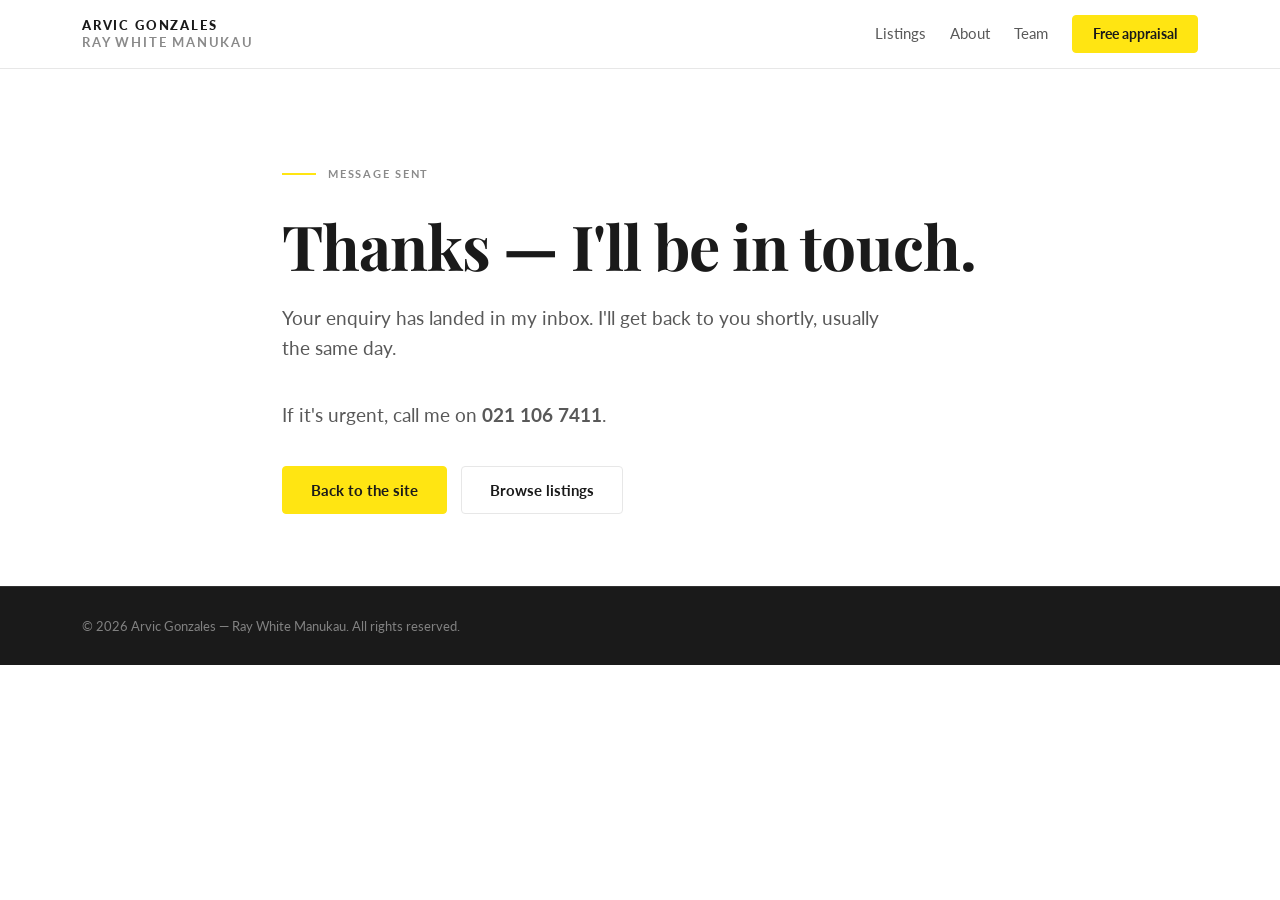
==== thanks.html @ 44fbbc3c "Make the contact form actually deliver enquiries The form had no action and no name attributes on an" ====
<!DOCTYPE html>
<html lang="en">
<head>
<meta charset="UTF-8">
<meta name="viewport" content="width=device-width, initial-scale=1.0">
<title>Message sent | Arvic Gonzales</title>
<meta name="robots" content="noindex">
<link rel="preconnect" href="https://fonts.googleapis.com">
<link rel="preconnect" href="https://fonts.gstatic.com" crossorigin>
<link href="https://fonts.googleapis.com/css2?family=Playfair+Display:wght@400;700&family=Lato:wght@400;700;900&display=swap" rel="stylesheet">
<link rel="stylesheet" href="styles.css">
</head>
<body>

<header class="site-header">
  <div class="container header-inner">
    <a href="index.html" class="logo">Arvic Gonzales<span>Ray White Manukau</span></a>
    <nav class="main-nav">
      <a href="index.html#listings">Listings</a>
      <a href="index.html#about">About</a>
      <a href="index.html#team">Team</a>
      <a href="index.html#contact" class="btn btn-primary">Free appraisal</a>
    </nav>
  </div>
</header>

<section class="hero">
  <div class="container hero-content">
    <div class="hero-eyebrow"><span class="hero-eyebrow-rule"></span>Message sent</div>
    <h1>Thanks — I'll be in touch.</h1>
    <p>Your enquiry has landed in my inbox. I'll get back to you shortly, usually the same day.</p>
    <p>If it's urgent, call me on <strong>021 106 7411</strong>.</p>
    <div class="hero-actions">
      <a href="index.html" class="btn btn-primary">Back to the site</a>
      <a href="index.html#listings" class="btn btn-outline">Browse listings</a>
    </div>
  </div>
</section>

<footer class="site-footer">
  <div class="container">
    <p>&copy; 2026 Arvic Gonzales — Ray White Manukau. All rights reserved.</p>
  </div>
</footer>

</body>
</html>
---- styles.css ----
:root {
  --ink: #1a1a1a;
  --body: #595959;
  --muted: #8a8a8a;
  --yellow: #ffe512;
  --yellow-dark: #f0d600;
  --line: #e7e7e7;
  --wash: #fafafa;
  --font-display: 'Playfair Display', Georgia, 'Times New Roman', serif;
  --font-body: 'Lato', system-ui, -apple-system, sans-serif;
}

* { box-sizing: border-box; margin: 0; padding: 0; }

html { scroll-behavior: smooth; }

body {
  font-family: var(--font-body);
  color: var(--body);
  background: #fff;
  line-height: 1.7;
  font-size: 16px;
  -webkit-font-smoothing: antialiased;
}

a, button, .btn, .listing-card, .service-card, .team-card, .ig-post, .filter-btn {
  transition: all 0.2s ease;
}

:focus-visible {
  outline: 2px solid var(--ink);
  outline-offset: 3px;
}

/* Visually hidden, still read by screen readers */
.sr-only {
  position: absolute;
  width: 1px; height: 1px;
  padding: 0; margin: -1px;
  overflow: hidden;
  clip: rect(0 0 0 0);
  white-space: nowrap;
  border: 0;
}

/* Spam honeypot — hidden from people, tempting to bots */
.hp { display: none !important; }

/* Scroll reveal (no-js safe: visible by default, JS adds the slide-in effect) */
.reveal {
  opacity: 1;
  transform: translateY(0);
  transition: opacity 0.7s ease, transform 0.7s ease;
}
.js-reveal-ready .reveal {
  opacity: 0;
  transform: translateY(20px);
}
.js-reveal-ready .reveal.is-visible {
  opacity: 1;
  transform: translateY(0);
}
@media (prefers-reduced-motion: reduce) {
  html { scroll-behavior: auto; }
  .js-reveal-ready .reveal { opacity: 1; transform: none; }
  * { transition: none !important; }
}

.container {
  max-width: 1180px;
  margin: 0 auto;
  padding: 0 32px;
}

/* Typography */
h1, h2, h3 {
  font-family: var(--font-display);
  color: var(--ink);
  font-weight: 700;
  line-height: 1.15;
  letter-spacing: -0.015em;
}
h1 { font-size: clamp(38px, 5.4vw, 62px); }
h2 { font-size: clamp(28px, 3.6vw, 44px); }

.eyebrow {
  font-family: var(--font-body);
  font-size: 11px;
  font-weight: 700;
  letter-spacing: 0.16em;
  text-transform: uppercase;
  color: var(--muted);
  margin-bottom: 18px;
}
.section-sub {
  color: var(--body);
  max-width: 620px;
  margin-top: 16px;
  font-size: 17px;
}
.section-head { margin-bottom: 48px; }
.section-note {
  color: var(--muted);
  font-size: 13px;
  line-height: 1.6;
  margin-top: 28px;
  max-width: 720px;
}
.section-note a { color: var(--body); }

/* Buttons */
.btn {
  display: inline-block;
  padding: 14px 28px;
  border-radius: 4px;
  font-family: var(--font-body);
  font-weight: 700;
  font-size: 15px;
  text-decoration: none;
  cursor: pointer;
  border: 1px solid transparent;
  line-height: 1.2;
}
.btn-primary { background: var(--yellow); color: var(--ink); border-color: var(--yellow); }
.btn-primary:hover { background: var(--yellow-dark); border-color: var(--yellow-dark); }
.btn-outline { border-color: var(--line); color: var(--ink); background: #fff; }
.btn-outline:hover { border-color: var(--ink); }
.btn-outline-dark {
  display: inline-block;
  border: 1px solid var(--line);
  background: #fff;
  color: var(--ink);
  padding: 14px 28px;
  border-radius: 4px;
  text-decoration: none;
  font-weight: 700;
  font-size: 15px;
  cursor: pointer;
  font-family: var(--font-body);
}
.btn-outline-dark:hover { border-color: var(--ink); }

/* Header */
.site-header {
  position: sticky;
  top: 0;
  z-index: 50;
  background: rgba(255,255,255,0.92);
  backdrop-filter: saturate(180%) blur(12px);
  border-bottom: 1px solid var(--line);
}
.header-inner {
  display: flex;
  justify-content: space-between;
  align-items: center;
  height: 68px;
}
.logo {
  font-family: var(--font-body);
  color: var(--ink);
  font-weight: 900;
  font-size: 13px;
  letter-spacing: 0.14em;
  text-transform: uppercase;
  text-decoration: none;
  line-height: 1.3;
}
.logo span { display: block; color: var(--muted); font-weight: 700; white-space: nowrap; }
.main-nav { display: flex; gap: 24px; align-items: center; }
.main-nav a {
  color: var(--body);
  text-decoration: none;
  font-weight: 400;
  font-size: 15px;
  white-space: nowrap;
}
.main-nav a:hover { color: var(--ink); }
.main-nav a.btn { color: var(--ink); font-weight: 700; padding: 10px 20px; font-size: 14px; }

/* Hero */
.hero {
  background: #fff;
  padding: 96px 0 72px;
}
.hero-content { max-width: 780px; }
.hero-eyebrow {
  display: flex;
  align-items: center;
  gap: 12px;
  font-size: 11px;
  font-weight: 700;
  letter-spacing: 0.16em;
  text-transform: uppercase;
  color: var(--muted);
  margin-bottom: 26px;
}
.hero-eyebrow-rule {
  display: inline-block;
  width: 34px;
  height: 2px;
  background: var(--yellow);
}
.hero h1 { margin-bottom: 22px; }
.hero h1 em { font-style: normal; font-weight: 400; }
.hero p {
  font-size: 19px;
  line-height: 1.6;
  max-width: 620px;
  margin-bottom: 36px;
}
.hero-actions { display: flex; gap: 14px; flex-wrap: wrap; }

/* Generic section */
section { padding: 88px 0; scroll-margin-top: 68px; }
section + section { border-top: 1px solid var(--line); }

/* Listings */
.listings { background: #fff; }
.listings.sold { background: var(--wash); }
.listing-grid {
  display: grid;
  grid-template-columns: repeat(3, 1fr);
  gap: 28px;
}
.listing-card {
  background: #fff;
  border: 1px solid var(--line);
  border-radius: 6px;
  overflow: hidden;
  display: flex;
  flex-direction: column;
}
.listing-card:hover {
  border-color: #d0d0d0;
  box-shadow: 0 10px 28px rgba(0,0,0,0.07);
  transform: translateY(-3px);
}
.listing-card.is-hidden { display: none; }
.listing-img {
  display: block;
  height: 200px;
  position: relative;
}
.placeholder-1 { background: linear-gradient(140deg, #dedbd4, #c3c0b8); }
.placeholder-2 { background: linear-gradient(140deg, #d6d8da, #b9bcbf); }
.placeholder-3 { background: linear-gradient(140deg, #dcd8cf, #bdb8ad); }
.tag {
  position: absolute;
  top: 14px; left: 14px;
  background: var(--yellow);
  color: var(--ink);
  font-size: 10px;
  font-weight: 900;
  letter-spacing: 0.1em;
  text-transform: uppercase;
  padding: 6px 10px;
  border-radius: 3px;
}
.listing-body { padding: 24px; display: flex; flex-direction: column; flex: 1; }
.card-address {
  font-family: var(--font-display);
  font-size: 21px;
  font-weight: 700;
  line-height: 1.25;
  margin-bottom: 6px;
  overflow-wrap: break-word;
}
.card-suburb {
  color: var(--muted);
  font-size: 14px;
  line-height: 1.5;
  margin-bottom: 16px;
}
.meta {
  display: flex;
  flex-wrap: wrap;
  gap: 16px;
  list-style: none;
  font-size: 13px;
  color: var(--body);
  margin-bottom: 18px;
  padding-top: 16px;
  border-top: 1px solid var(--line);
}
.view-link {
  color: var(--ink);
  font-weight: 700;
  font-size: 14px;
  text-decoration: none;
  margin-top: auto;
}
.view-link:hover { color: var(--body); }

/* Pagination */
.pagination {
  display: flex;
  justify-content: center;
  align-items: center;
  gap: 20px;
  margin-top: 44px;
}
.page-btn {
  background: #fff;
  border: 1px solid var(--line);
  color: var(--ink);
  font-family: var(--font-body);
  font-weight: 700;
  font-size: 14px;
  padding: 11px 22px;
  border-radius: 4px;
  cursor: pointer;
}
.page-btn:hover:not(:disabled) { border-color: var(--ink); }
.page-btn:disabled { opacity: 0.35; cursor: not-allowed; }
.page-indicator { font-size: 14px; color: var(--muted); }

.show-more-wrap { text-align: center; margin-top: 44px; }

/* Office listings */
.office-listings { background: #fff; }
.office-filters {
  display: flex;
  align-items: center;
  flex-wrap: wrap;
  gap: 14px;
  margin-bottom: 14px;
}
#office-suburb-select {
  padding: 11px 18px;
  border-radius: 4px;
  border: 1px solid var(--line);
  background: #fff;
  font-family: var(--font-body);
  font-size: 14px;
  color: var(--ink);
  cursor: pointer;
  min-width: 210px;
}
#office-suburb-select:hover { border-color: var(--ink); }
.status-pills { display: flex; gap: 8px; }
.filter-btn {
  background: #fff;
  border: 1px solid var(--line);
  color: var(--body);
  font-family: var(--font-body);
  font-weight: 700;
  font-size: 14px;
  padding: 11px 20px;
  border-radius: 4px;
  cursor: pointer;
}
.filter-btn:hover { border-color: var(--ink); color: var(--ink); }
.filter-btn.active {
  background: var(--yellow);
  border-color: var(--yellow);
  color: var(--ink);
}
.results-count {
  color: var(--muted);
  font-size: 13px;
  margin-bottom: 36px;
}
.office-link-cta { margin-top: 36px; }

/* About */
.about { background: var(--wash); }
.about-inner {
  display: grid;
  grid-template-columns: 380px 1fr;
  gap: 64px;
  align-items: center;
}
.about-photo {
  aspect-ratio: 4 / 5;
  border-radius: 6px;
  overflow: hidden;
  background: linear-gradient(140deg, #dedbd4, #c3c0b8);
}
.about-photo img { width: 100%; height: 100%; object-fit: cover; display: block; }
.about-text p { margin-bottom: 22px; }
.contact-info { margin: 28px 0; }
.contact-info p { margin-bottom: 8px; color: var(--body); }
.contact-info strong { color: var(--ink); font-weight: 700; }

/* Services */
.services { background: #fff; }
.services-grid {
  display: grid;
  grid-template-columns: repeat(4, 1fr);
  gap: 0;
  border-top: 1px solid var(--line);
}
.service-card {
  padding: 32px 28px 32px 0;
  border-bottom: 1px solid var(--line);
}
.service-card h3 {
  font-size: 22px;
  margin-bottom: 10px;
}
.service-card p { color: var(--body); font-size: 15px; }

/* Reviews */
.reviews { background: var(--wash); }
.rating-highlight {
  font-family: var(--font-display);
  font-size: 40px;
  font-weight: 700;
  color: var(--ink);
  letter-spacing: -0.02em;
  margin-bottom: 8px;
}
.rating-highlight span { color: var(--yellow-dark); }
.review-grid {
  display: grid;
  grid-template-columns: repeat(3, 1fr);
  gap: 24px;
}
.review-card {
  background: #fff;
  border: 1px solid var(--line);
  border-radius: 6px;
  padding: 28px;
  display: flex;
  flex-direction: column;
}
.review-stars { color: var(--yellow-dark); font-size: 13px; letter-spacing: 3px; margin-bottom: 16px; }
.review-quote {
  font-size: 15px;
  line-height: 1.7;
  color: var(--body);
  margin-bottom: 20px;
  flex: 1;
}
.review-author { font-size: 13px; font-weight: 700; color: var(--ink); }
.review-author span { font-weight: 400; color: var(--muted); }
.reviews-cta { margin-top: 40px; }

/* Team */
.team { background: var(--wash); }
.team-grid {
  display: grid;
  grid-template-columns: repeat(3, 1fr);
  gap: 28px;
}
.team-card {
  background: #fff;
  border: 1px solid var(--line);
  border-radius: 6px;
  overflow: hidden;
  padding-bottom: 24px;
}
.team-card:hover {
  border-color: #d0d0d0;
  box-shadow: 0 10px 28px rgba(0,0,0,0.07);
  transform: translateY(-3px);
}
.team-photo { height: 240px; }
.team-card h3 { font-size: 21px; margin: 22px 24px 4px; }
.team-card p { color: var(--muted); font-size: 14px; margin: 0 24px; }

/* Instagram */
.instagram { background: #fff; }
.instagram-grid {
  display: grid;
  grid-template-columns: repeat(4, 1fr);
  gap: 18px;
  margin-bottom: 36px;
}
.ig-post {
  display: block;
  aspect-ratio: 1;
  border-radius: 6px;
}
.ig-post:hover { opacity: 0.85; transform: translateY(-3px); }

/* Contact */
.contact { background: var(--ink); color: #fff; }
.contact h2 { color: #fff; }
.contact .eyebrow { color: rgba(255,255,255,0.5); }
.contact-inner {
  display: grid;
  grid-template-columns: 1fr 1fr;
  gap: 64px;
}
.contact-text p { margin-bottom: 10px; color: rgba(255,255,255,0.75); }
.contact-text .lead { font-size: 18px; margin-bottom: 28px; }
.contact-text strong { color: #fff; font-weight: 700; }
.contact-form {
  display: flex;
  flex-direction: column;
  gap: 14px;
}
.contact-form input, .contact-form textarea {
  padding: 15px 16px;
  border: 1px solid rgba(255,255,255,0.18);
  background: rgba(255,255,255,0.06);
  color: #fff;
  border-radius: 4px;
  font-family: var(--font-body);
  font-size: 15px;
}
.contact-form input::placeholder, .contact-form textarea::placeholder { color: rgba(255,255,255,0.45); }
.contact-form input:focus, .contact-form textarea:focus {
  outline: none;
  border-color: var(--yellow);
}
.contact-form button { align-self: flex-start; margin-top: 6px; }
/* The default ink outline is invisible on the dark contact panel */
.contact :focus-visible { outline-color: var(--yellow); }

/* Footer */
.site-footer {
  background: var(--ink);
  color: rgba(255,255,255,0.45);
  padding: 28px 0;
  font-size: 13px;
  border-top: 1px solid rgba(255,255,255,0.1);
}

@media (max-width: 900px) {
  .container { padding: 0 24px; }
  section { padding: 64px 0; }
  .hero { padding: 64px 0 56px; }
  /* Keep the appraisal CTA reachable on mobile even though the links collapse */
  .main-nav a:not(.btn) { display: none; }
  .about-inner, .contact-inner { grid-template-columns: 1fr; gap: 40px; }
  .about-photo { max-width: 340px; }
  .listing-grid, .instagram-grid, .review-grid, .team-grid { grid-template-columns: 1fr 1fr; }
  .services-grid { grid-template-columns: 1fr 1fr; }
  .service-card { padding-right: 24px; }
}
@media (max-width: 600px) {
  .listing-grid, .instagram-grid, .review-grid, .team-grid, .services-grid { grid-template-columns: 1fr; }
  .service-card { padding-right: 0; }
  .hero-actions .btn { width: 100%; text-align: center; }
}
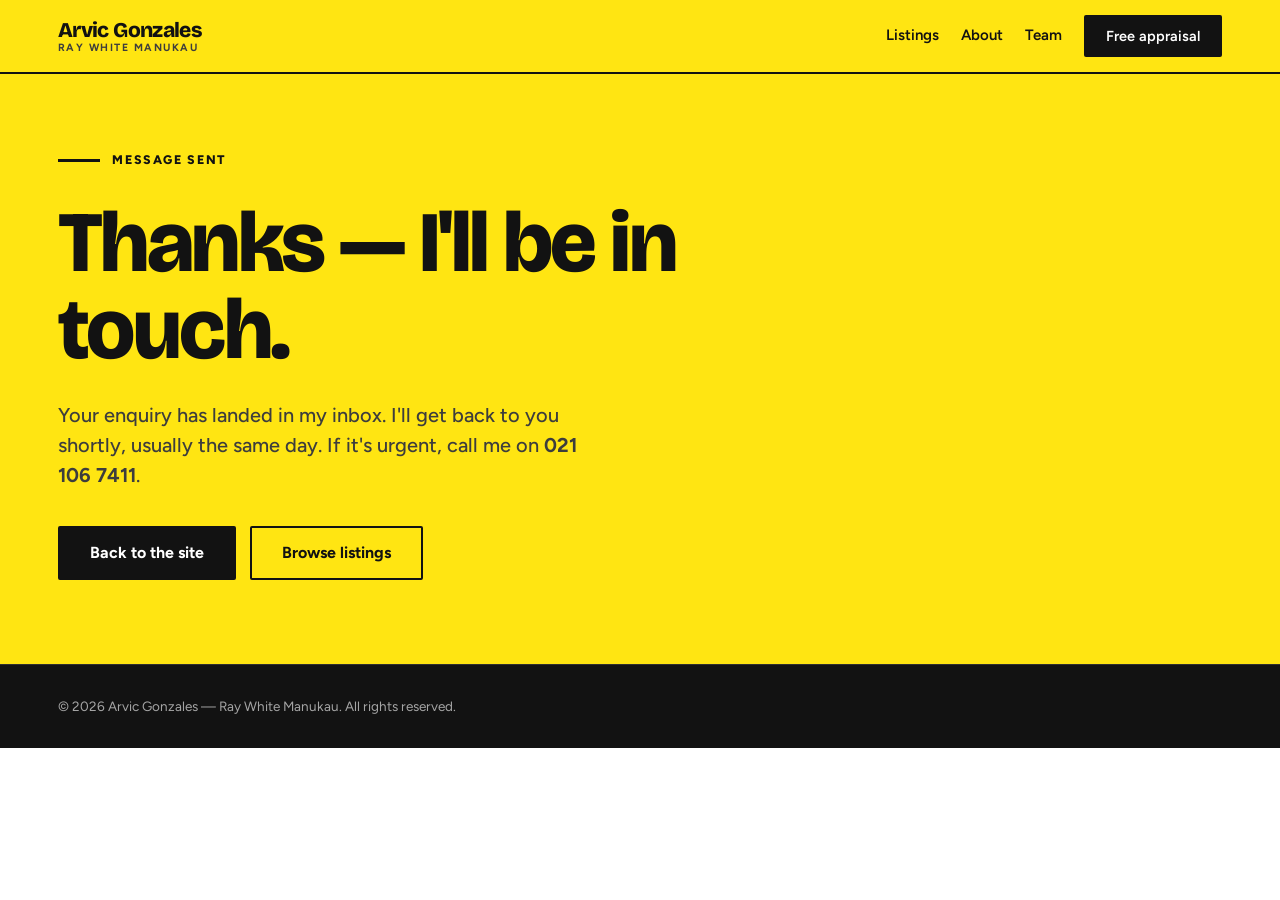
==== commit 79a50945: "Rebuild the visual identity around Arvic, add real team photos The previous design followed a refere" ====
--- a/thanks.html
+++ b/thanks.html
@@ -7,7 +7,7 @@
 <meta name="robots" content="noindex">
 <link rel="preconnect" href="https://fonts.googleapis.com">
 <link rel="preconnect" href="https://fonts.gstatic.com" crossorigin>
-<link href="https://fonts.googleapis.com/css2?family=Playfair+Display:wght@400;700&family=Lato:wght@400;700;900&display=swap" rel="stylesheet">
+<link href="https://fonts.googleapis.com/css2?family=Bricolage+Grotesque:opsz,wght@12..96,700;12..96,800&family=Figtree:wght@400;500;600;700;800&display=swap" rel="stylesheet">
 <link rel="stylesheet" href="styles.css">
 </head>
 <body>
@@ -25,21 +25,22 @@
 </header>
 
 <section class="hero">
-  <div class="container hero-content">
-    <div class="hero-eyebrow"><span class="hero-eyebrow-rule"></span>Message sent</div>
-    <h1>Thanks — I'll be in touch.</h1>
-    <p>Your enquiry has landed in my inbox. I'll get back to you shortly, usually the same day.</p>
-    <p>If it's urgent, call me on <strong>021 106 7411</strong>.</p>
-    <div class="hero-actions">
-      <a href="index.html" class="btn btn-primary">Back to the site</a>
-      <a href="index.html#listings" class="btn btn-outline">Browse listings</a>
+  <div class="container hero-grid">
+    <div class="hero-copy">
+      <p class="hero-kicker">Message sent</p>
+      <h1>Thanks &mdash; I'll be in touch.</h1>
+      <p class="hero-lead">Your enquiry has landed in my inbox. I'll get back to you shortly, usually the same day. If it's urgent, call me on <strong>021 106 7411</strong>.</p>
+      <div class="hero-actions">
+        <a href="index.html" class="btn btn-primary">Back to the site</a>
+        <a href="index.html#listings" class="btn btn-outline">Browse listings</a>
+      </div>
     </div>
   </div>
 </section>
 
 <footer class="site-footer">
   <div class="container">
-    <p>&copy; 2026 Arvic Gonzales — Ray White Manukau. All rights reserved.</p>
+    <p>&copy; 2026 Arvic Gonzales &mdash; Ray White Manukau. All rights reserved.</p>
   </div>
 </footer>
 
--- a/styles.css
+++ b/styles.css
@@ -1,13 +1,14 @@
 :root {
-  --ink: #1a1a1a;
-  --body: #595959;
-  --muted: #8a8a8a;
+  --ink: #121212;
+  --ink-soft: #3d3d3d;
+  --body: #52514e;
+  --muted: #8c8a85;
   --yellow: #ffe512;
-  --yellow-dark: #f0d600;
-  --line: #e7e7e7;
-  --wash: #fafafa;
-  --font-display: 'Playfair Display', Georgia, 'Times New Roman', serif;
-  --font-body: 'Lato', system-ui, -apple-system, sans-serif;
+  --yellow-deep: #e6cd00;
+  --cream: #f7f4ec;
+  --line: #e2ded4;
+  --font-display: 'Bricolage Grotesque', 'Helvetica Neue', sans-serif;
+  --font-body: 'Figtree', system-ui, -apple-system, sans-serif;
 }
 
 * { box-sizing: border-box; margin: 0; padding: 0; }
@@ -18,21 +19,17 @@
   font-family: var(--font-body);
   color: var(--body);
   background: #fff;
-  line-height: 1.7;
-  font-size: 16px;
+  line-height: 1.65;
+  font-size: 17px;
   -webkit-font-smoothing: antialiased;
 }
 
-a, button, .btn, .listing-card, .service-card, .team-card, .ig-post, .filter-btn {
-  transition: all 0.2s ease;
-}
-
-:focus-visible {
-  outline: 2px solid var(--ink);
-  outline-offset: 3px;
-}
-
-/* Visually hidden, still read by screen readers */
+a, button, .btn, .listing-card, .team-photo, .ig-post, .filter-btn {
+  transition: all 0.18s ease;
+}
+
+:focus-visible { outline: 3px solid var(--ink); outline-offset: 2px; }
+
 .sr-only {
   position: absolute;
   width: 1px; height: 1px;
@@ -42,496 +39,439 @@
   white-space: nowrap;
   border: 0;
 }
-
-/* Spam honeypot — hidden from people, tempting to bots */
 .hp { display: none !important; }
 
-/* Scroll reveal (no-js safe: visible by default, JS adds the slide-in effect) */
-.reveal {
-  opacity: 1;
-  transform: translateY(0);
-  transition: opacity 0.7s ease, transform 0.7s ease;
-}
-.js-reveal-ready .reveal {
-  opacity: 0;
-  transform: translateY(20px);
-}
-.js-reveal-ready .reveal.is-visible {
-  opacity: 1;
-  transform: translateY(0);
-}
+/* Scroll reveal (no-js safe: visible by default) */
+.reveal { opacity: 1; transform: none; transition: opacity 0.6s ease, transform 0.6s ease; }
+.js-reveal-ready .reveal { opacity: 0; transform: translateY(16px); }
+.js-reveal-ready .reveal.is-visible { opacity: 1; transform: none; }
+
 @media (prefers-reduced-motion: reduce) {
   html { scroll-behavior: auto; }
   .js-reveal-ready .reveal { opacity: 1; transform: none; }
-  * { transition: none !important; }
-}
-
-.container {
-  max-width: 1180px;
-  margin: 0 auto;
-  padding: 0 32px;
-}
+  *, *::before, *::after { transition: none !important; animation: none !important; }
+}
+
+.container { max-width: 1220px; margin: 0 auto; padding: 0 28px; }
 
 /* Typography */
 h1, h2, h3 {
   font-family: var(--font-display);
   color: var(--ink);
-  font-weight: 700;
-  line-height: 1.15;
-  letter-spacing: -0.015em;
-}
-h1 { font-size: clamp(38px, 5.4vw, 62px); }
-h2 { font-size: clamp(28px, 3.6vw, 44px); }
-
-.eyebrow {
-  font-family: var(--font-body);
-  font-size: 11px;
-  font-weight: 700;
-  letter-spacing: 0.16em;
+  font-weight: 800;
+  line-height: 1.02;
+  letter-spacing: -0.03em;
+}
+h1 { font-size: clamp(44px, 7vw, 86px); }
+h2 { font-size: clamp(32px, 4.4vw, 54px); }
+h3 { font-size: 22px; letter-spacing: -0.02em; line-height: 1.15; }
+
+/* Signature: a label sitting on a yellow marker stripe */
+.label {
+  display: inline-block;
+  font-family: var(--font-body);
+  font-size: 12px;
+  font-weight: 800;
+  letter-spacing: 0.1em;
   text-transform: uppercase;
-  color: var(--muted);
-  margin-bottom: 18px;
-}
-.section-sub {
-  color: var(--body);
-  max-width: 620px;
-  margin-top: 16px;
-  font-size: 17px;
-}
-.section-head { margin-bottom: 48px; }
-.section-note {
-  color: var(--muted);
-  font-size: 13px;
-  line-height: 1.6;
-  margin-top: 28px;
-  max-width: 720px;
-}
-.section-note a { color: var(--body); }
-
-/* Buttons */
+  color: var(--ink);
+  background: linear-gradient(to top, var(--yellow) 0.62em, transparent 0.62em);
+  padding: 0 2px 2px;
+  margin-bottom: 20px;
+}
+.section-head { margin-bottom: 52px; max-width: 780px; }
+.section-sub { color: var(--body); margin-top: 18px; font-size: 18px; max-width: 620px; }
+.section-note { color: var(--muted); font-size: 13.5px; line-height: 1.6; margin-top: 28px; max-width: 740px; }
+.section-note a { color: var(--ink-soft); }
+
+/* Buttons — flat and squared off, no soft radius */
 .btn {
   display: inline-block;
-  padding: 14px 28px;
-  border-radius: 4px;
+  padding: 16px 30px;
+  border-radius: 2px;
   font-family: var(--font-body);
   font-weight: 700;
-  font-size: 15px;
+  font-size: 16px;
   text-decoration: none;
   cursor: pointer;
-  border: 1px solid transparent;
-  line-height: 1.2;
-}
-.btn-primary { background: var(--yellow); color: var(--ink); border-color: var(--yellow); }
-.btn-primary:hover { background: var(--yellow-dark); border-color: var(--yellow-dark); }
-.btn-outline { border-color: var(--line); color: var(--ink); background: #fff; }
-.btn-outline:hover { border-color: var(--ink); }
+  border: 2px solid var(--ink);
+  line-height: 1.15;
+}
+.btn-primary { background: var(--ink); color: #fff; }
+.btn-primary:hover { background: #000; transform: translateY(-2px); }
+.btn-outline { background: transparent; color: var(--ink); }
+.btn-outline:hover { background: var(--ink); color: #fff; transform: translateY(-2px); }
 .btn-outline-dark {
   display: inline-block;
-  border: 1px solid var(--line);
-  background: #fff;
-  color: var(--ink);
-  padding: 14px 28px;
-  border-radius: 4px;
+  background: transparent;
+  color: var(--ink);
+  border: 2px solid var(--ink);
+  padding: 16px 30px;
+  border-radius: 2px;
   text-decoration: none;
   font-weight: 700;
-  font-size: 15px;
+  font-size: 16px;
   cursor: pointer;
   font-family: var(--font-body);
 }
-.btn-outline-dark:hover { border-color: var(--ink); }
+.btn-outline-dark:hover { background: var(--ink); color: #fff; }
 
 /* Header */
 .site-header {
   position: sticky;
   top: 0;
   z-index: 50;
-  background: rgba(255,255,255,0.92);
-  backdrop-filter: saturate(180%) blur(12px);
-  border-bottom: 1px solid var(--line);
-}
-.header-inner {
-  display: flex;
-  justify-content: space-between;
-  align-items: center;
-  height: 68px;
-}
+  background: var(--yellow);
+  border-bottom: 2px solid var(--ink);
+}
+.header-inner { display: flex; justify-content: space-between; align-items: center; height: 72px; gap: 24px; }
 .logo {
-  font-family: var(--font-body);
-  color: var(--ink);
-  font-weight: 900;
-  font-size: 13px;
+  font-family: var(--font-display);
+  color: var(--ink);
+  font-weight: 800;
+  font-size: 21px;
+  letter-spacing: -0.03em;
+  text-decoration: none;
+  line-height: 1.05;
+  white-space: nowrap;
+}
+.logo span {
+  display: block;
+  font-family: var(--font-body);
+  font-size: 10.5px;
+  font-weight: 700;
   letter-spacing: 0.14em;
   text-transform: uppercase;
+  color: var(--ink-soft);
+}
+.main-nav { display: flex; gap: 22px; align-items: center; }
+.main-nav a {
+  color: var(--ink);
   text-decoration: none;
-  line-height: 1.3;
-}
-.logo span { display: block; color: var(--muted); font-weight: 700; white-space: nowrap; }
-.main-nav { display: flex; gap: 24px; align-items: center; }
-.main-nav a {
-  color: var(--body);
-  text-decoration: none;
-  font-weight: 400;
+  font-weight: 600;
   font-size: 15px;
   white-space: nowrap;
-}
-.main-nav a:hover { color: var(--ink); }
-.main-nav a.btn { color: var(--ink); font-weight: 700; padding: 10px 20px; font-size: 14px; }
-
-/* Hero */
+  border-bottom: 2px solid transparent;
+}
+.main-nav a:hover { border-bottom-color: var(--ink); }
+.main-nav a.btn {
+  padding: 11px 20px;
+  font-size: 14.5px;
+  border-bottom-width: 2px;
+}
+/* .main-nav a sets colour at higher specificity than .btn-primary,
+   so the button label must be restated here or it renders ink-on-ink */
+.main-nav a.btn-primary { color: #fff; }
+.main-nav a.btn-outline { color: var(--ink); }
+.main-nav a.btn-outline:hover { color: #fff; }
+.main-nav a.btn:hover { border-bottom-color: var(--ink); }
+
+/* Hero — the one bold moment */
 .hero {
-  background: #fff;
-  padding: 96px 0 72px;
-}
-.hero-content { max-width: 780px; }
-.hero-eyebrow {
+  background: var(--yellow);
+  padding: 76px 0 0;
+  overflow: hidden;
+}
+.hero-grid {
+  display: grid;
+  grid-template-columns: 1.15fr 0.85fr;
+  gap: 48px;
+  align-items: end;
+}
+.hero-copy { padding-bottom: 84px; }
+.hero h1 { margin-bottom: 26px; }
+.hero-lead {
+  font-size: 20px;
+  line-height: 1.5;
+  color: var(--ink-soft);
+  max-width: 520px;
+  margin-bottom: 36px;
+  font-weight: 500;
+}
+.hero-actions { display: flex; gap: 14px; flex-wrap: wrap; }
+.hero-actions .btn-primary:hover { background: #000; }
+.hero-kicker {
   display: flex;
   align-items: center;
   gap: 12px;
-  font-size: 11px;
-  font-weight: 700;
-  letter-spacing: 0.16em;
+  font-size: 12.5px;
+  font-weight: 800;
+  letter-spacing: 0.14em;
   text-transform: uppercase;
-  color: var(--muted);
-  margin-bottom: 26px;
-}
-.hero-eyebrow-rule {
-  display: inline-block;
-  width: 34px;
-  height: 2px;
-  background: var(--yellow);
-}
-.hero h1 { margin-bottom: 22px; }
-.hero h1 em { font-style: normal; font-weight: 400; }
-.hero p {
-  font-size: 19px;
-  line-height: 1.6;
-  max-width: 620px;
-  margin-bottom: 36px;
-}
-.hero-actions { display: flex; gap: 14px; flex-wrap: wrap; }
-
-/* Generic section */
-section { padding: 88px 0; scroll-margin-top: 68px; }
-section + section { border-top: 1px solid var(--line); }
+  color: var(--ink);
+  margin-bottom: 28px;
+}
+.hero-kicker::before {
+  content: "";
+  width: 42px;
+  height: 3px;
+  background: var(--ink);
+}
+.hero-portrait {
+  position: relative;
+  align-self: end;
+  margin-bottom: -2px;
+}
+.hero-portrait img {
+  display: block;
+  width: 100%;
+  max-width: 430px;
+  margin-left: auto;
+  border: 2px solid var(--ink);
+  border-bottom: none;
+  border-radius: 2px 2px 0 0;
+}
+
+/* Section rhythm — colour blocks, not hairlines */
+section { padding: 96px 0; scroll-margin-top: 74px; }
+.band-cream { background: var(--cream); }
+.band-white { background: #fff; }
+.band-ink { background: var(--ink); color: rgba(255,255,255,0.72); }
+.band-ink h2, .band-ink h3 { color: #fff; }
+.band-ink .section-sub { color: rgba(255,255,255,0.72); }
+.band-ink .label { color: #fff; background: linear-gradient(to top, rgba(255,229,18,0.28) 0.62em, transparent 0.62em); }
 
 /* Listings */
-.listings { background: #fff; }
-.listings.sold { background: var(--wash); }
-.listing-grid {
-  display: grid;
-  grid-template-columns: repeat(3, 1fr);
-  gap: 28px;
-}
+.listing-grid { display: grid; grid-template-columns: repeat(3, 1fr); gap: 26px; }
 .listing-card {
   background: #fff;
-  border: 1px solid var(--line);
-  border-radius: 6px;
+  border: 2px solid var(--ink);
+  border-radius: 2px;
   overflow: hidden;
   display: flex;
   flex-direction: column;
 }
-.listing-card:hover {
-  border-color: #d0d0d0;
-  box-shadow: 0 10px 28px rgba(0,0,0,0.07);
-  transform: translateY(-3px);
-}
+.listing-card:hover { transform: translateY(-4px); box-shadow: 8px 8px 0 var(--yellow); }
 .listing-card.is-hidden { display: none; }
-.listing-img {
-  display: block;
-  height: 200px;
-  position: relative;
-}
-.placeholder-1 { background: linear-gradient(140deg, #dedbd4, #c3c0b8); }
-.placeholder-2 { background: linear-gradient(140deg, #d6d8da, #b9bcbf); }
-.placeholder-3 { background: linear-gradient(140deg, #dcd8cf, #bdb8ad); }
+.listing-img { display: block; height: 196px; position: relative; border-bottom: 2px solid var(--ink); }
+.placeholder-1 { background: linear-gradient(135deg, #d9d4c6, #bdb7a6); }
+.placeholder-2 { background: linear-gradient(135deg, #cfd2d4, #b0b4b7); }
+.placeholder-3 { background: linear-gradient(135deg, #ded7c4, #c2b9a1); }
 .tag {
   position: absolute;
-  top: 14px; left: 14px;
+  top: 0; left: 0;
   background: var(--yellow);
   color: var(--ink);
-  font-size: 10px;
-  font-weight: 900;
+  font-size: 10.5px;
+  font-weight: 800;
   letter-spacing: 0.1em;
   text-transform: uppercase;
-  padding: 6px 10px;
-  border-radius: 3px;
-}
-.listing-body { padding: 24px; display: flex; flex-direction: column; flex: 1; }
+  padding: 7px 12px;
+  border-right: 2px solid var(--ink);
+  border-bottom: 2px solid var(--ink);
+}
+.listing-body { padding: 22px; display: flex; flex-direction: column; flex: 1; }
 .card-address {
   font-family: var(--font-display);
-  font-size: 21px;
-  font-weight: 700;
-  line-height: 1.25;
+  font-size: 20px;
+  font-weight: 800;
+  letter-spacing: -0.02em;
+  line-height: 1.15;
+  color: var(--ink);
   margin-bottom: 6px;
   overflow-wrap: break-word;
 }
-.card-suburb {
-  color: var(--muted);
-  font-size: 14px;
-  line-height: 1.5;
-  margin-bottom: 16px;
-}
+.card-suburb { color: var(--muted); font-size: 14px; margin-bottom: 16px; }
 .meta {
-  display: flex;
-  flex-wrap: wrap;
-  gap: 16px;
+  display: flex; flex-wrap: wrap; gap: 14px;
   list-style: none;
   font-size: 13px;
-  color: var(--body);
+  font-weight: 600;
+  color: var(--ink-soft);
   margin-bottom: 18px;
-  padding-top: 16px;
+  padding-top: 14px;
   border-top: 1px solid var(--line);
 }
 .view-link {
   color: var(--ink);
-  font-weight: 700;
-  font-size: 14px;
+  font-weight: 800;
+  font-size: 14.5px;
   text-decoration: none;
   margin-top: auto;
-}
-.view-link:hover { color: var(--body); }
+  border-bottom: 2px solid var(--yellow);
+  align-self: flex-start;
+  padding-bottom: 1px;
+}
+.view-link:hover { border-bottom-color: var(--ink); }
 
 /* Pagination */
-.pagination {
-  display: flex;
-  justify-content: center;
-  align-items: center;
-  gap: 20px;
-  margin-top: 44px;
-}
+.pagination { display: flex; justify-content: center; align-items: center; gap: 18px; margin-top: 48px; }
 .page-btn {
+  background: transparent;
+  border: 2px solid var(--ink);
+  border-radius: 2px;
+  color: var(--ink);
+  font-family: var(--font-body);
+  font-weight: 700;
+  font-size: 14.5px;
+  padding: 12px 22px;
+  cursor: pointer;
+}
+.page-btn:hover:not(:disabled) { background: var(--ink); color: #fff; }
+.page-btn:disabled { opacity: 0.3; cursor: not-allowed; }
+.page-indicator { font-size: 14.5px; font-weight: 600; color: var(--ink-soft); }
+.show-more-wrap { margin-top: 44px; }
+
+/* Filters */
+.office-filters { display: flex; align-items: center; flex-wrap: wrap; gap: 12px; margin-bottom: 16px; }
+#office-suburb-select {
+  padding: 12px 18px;
+  border: 2px solid var(--ink);
+  border-radius: 2px;
   background: #fff;
-  border: 1px solid var(--line);
-  color: var(--ink);
-  font-family: var(--font-body);
-  font-weight: 700;
-  font-size: 14px;
-  padding: 11px 22px;
-  border-radius: 4px;
+  font-family: var(--font-body);
+  font-size: 14.5px;
+  font-weight: 600;
+  color: var(--ink);
   cursor: pointer;
-}
-.page-btn:hover:not(:disabled) { border-color: var(--ink); }
-.page-btn:disabled { opacity: 0.35; cursor: not-allowed; }
-.page-indicator { font-size: 14px; color: var(--muted); }
-
-.show-more-wrap { text-align: center; margin-top: 44px; }
-
-/* Office listings */
-.office-listings { background: #fff; }
-.office-filters {
-  display: flex;
-  align-items: center;
-  flex-wrap: wrap;
-  gap: 14px;
-  margin-bottom: 14px;
-}
-#office-suburb-select {
-  padding: 11px 18px;
-  border-radius: 4px;
-  border: 1px solid var(--line);
-  background: #fff;
-  font-family: var(--font-body);
-  font-size: 14px;
-  color: var(--ink);
-  cursor: pointer;
-  min-width: 210px;
-}
-#office-suburb-select:hover { border-color: var(--ink); }
+  min-width: 215px;
+}
 .status-pills { display: flex; gap: 8px; }
 .filter-btn {
   background: #fff;
-  border: 1px solid var(--line);
-  color: var(--body);
+  border: 2px solid var(--ink);
+  border-radius: 2px;
+  color: var(--ink);
   font-family: var(--font-body);
   font-weight: 700;
-  font-size: 14px;
-  padding: 11px 20px;
-  border-radius: 4px;
+  font-size: 14.5px;
+  padding: 12px 20px;
   cursor: pointer;
 }
-.filter-btn:hover { border-color: var(--ink); color: var(--ink); }
-.filter-btn.active {
-  background: var(--yellow);
-  border-color: var(--yellow);
-  color: var(--ink);
-}
-.results-count {
-  color: var(--muted);
-  font-size: 13px;
-  margin-bottom: 36px;
-}
+.filter-btn:hover { background: var(--cream); }
+.filter-btn.active { background: var(--yellow); }
+.results-count { color: var(--muted); font-size: 13.5px; margin-bottom: 34px; }
 .office-link-cta { margin-top: 36px; }
 
 /* About */
-.about { background: var(--wash); }
-.about-inner {
-  display: grid;
-  grid-template-columns: 380px 1fr;
-  gap: 64px;
-  align-items: center;
-}
+.about-inner { display: grid; grid-template-columns: 1fr 1.15fr; gap: 64px; align-items: center; }
 .about-photo {
-  aspect-ratio: 4 / 5;
-  border-radius: 6px;
+  border: 2px solid var(--ink);
+  border-radius: 2px;
   overflow: hidden;
-  background: linear-gradient(140deg, #dedbd4, #c3c0b8);
+  aspect-ratio: 1;
+  background: var(--cream);
+  box-shadow: 12px 12px 0 var(--yellow);
 }
 .about-photo img { width: 100%; height: 100%; object-fit: cover; display: block; }
-.about-text p { margin-bottom: 22px; }
+.about-text p { margin-bottom: 20px; }
 .contact-info { margin: 28px 0; }
-.contact-info p { margin-bottom: 8px; color: var(--body); }
+.contact-info p { margin-bottom: 8px; }
 .contact-info strong { color: var(--ink); font-weight: 700; }
 
-/* Services */
-.services { background: #fff; }
-.services-grid {
-  display: grid;
-  grid-template-columns: repeat(4, 1fr);
-  gap: 0;
-  border-top: 1px solid var(--line);
-}
-.service-card {
-  padding: 32px 28px 32px 0;
-  border-bottom: 1px solid var(--line);
-}
-.service-card h3 {
-  font-size: 22px;
-  margin-bottom: 10px;
-}
-.service-card p { color: var(--body); font-size: 15px; }
+/* Services — numbered because they are a real sequence of what he offers */
+.services-grid { display: grid; grid-template-columns: repeat(4, 1fr); gap: 28px; }
+.service-card { border-top: 3px solid var(--ink); padding-top: 22px; }
+.service-card h3 { margin-bottom: 10px; }
+.service-card p { font-size: 15.5px; }
 
 /* Reviews */
-.reviews { background: var(--wash); }
 .rating-highlight {
   font-family: var(--font-display);
-  font-size: 40px;
-  font-weight: 700;
-  color: var(--ink);
-  letter-spacing: -0.02em;
-  margin-bottom: 8px;
-}
-.rating-highlight span { color: var(--yellow-dark); }
-.review-grid {
-  display: grid;
-  grid-template-columns: repeat(3, 1fr);
-  gap: 24px;
-}
+  font-size: clamp(56px, 9vw, 96px);
+  font-weight: 800;
+  letter-spacing: -0.04em;
+  line-height: 1;
+  color: var(--ink);
+  margin-bottom: 6px;
+}
+.rating-highlight span { color: var(--ink); }
+.review-grid { display: grid; grid-template-columns: repeat(3, 1fr); gap: 26px; }
 .review-card {
   background: #fff;
-  border: 1px solid var(--line);
-  border-radius: 6px;
+  border: 2px solid var(--ink);
+  border-radius: 2px;
   padding: 28px;
   display: flex;
   flex-direction: column;
 }
-.review-stars { color: var(--yellow-dark); font-size: 13px; letter-spacing: 3px; margin-bottom: 16px; }
-.review-quote {
-  font-size: 15px;
-  line-height: 1.7;
-  color: var(--body);
-  margin-bottom: 20px;
-  flex: 1;
-}
-.review-author { font-size: 13px; font-weight: 700; color: var(--ink); }
-.review-author span { font-weight: 400; color: var(--muted); }
-.reviews-cta { margin-top: 40px; }
+.review-stars { color: var(--ink); font-size: 14px; letter-spacing: 3px; margin-bottom: 16px; }
+.review-quote { font-size: 15.5px; line-height: 1.65; color: var(--ink-soft); margin-bottom: 22px; flex: 1; }
+.review-author { font-size: 13.5px; font-weight: 800; color: var(--ink); }
+.review-author span { font-weight: 500; color: var(--muted); }
+.reviews-cta { margin-top: 44px; }
 
 /* Team */
-.team { background: var(--wash); }
-.team-grid {
-  display: grid;
-  grid-template-columns: repeat(3, 1fr);
-  gap: 28px;
-}
-.team-card {
-  background: #fff;
-  border: 1px solid var(--line);
-  border-radius: 6px;
+.team-grid { display: grid; grid-template-columns: repeat(4, 1fr); gap: 24px; }
+.team-card { background: transparent; }
+.team-photo {
+  border: 2px solid var(--ink);
+  border-radius: 2px;
   overflow: hidden;
-  padding-bottom: 24px;
-}
-.team-card:hover {
-  border-color: #d0d0d0;
-  box-shadow: 0 10px 28px rgba(0,0,0,0.07);
-  transform: translateY(-3px);
-}
-.team-photo { height: 240px; }
-.team-card h3 { font-size: 21px; margin: 22px 24px 4px; }
-.team-card p { color: var(--muted); font-size: 14px; margin: 0 24px; }
+  aspect-ratio: 1;
+  background: var(--cream);
+  margin-bottom: 16px;
+}
+.team-photo img { width: 100%; height: 100%; object-fit: cover; display: block; }
+.team-card:hover .team-photo { box-shadow: 8px 8px 0 var(--yellow); transform: translateY(-3px); }
+.team-card h3 { font-size: 19px; margin-bottom: 3px; }
+.team-card p { font-size: 13.5px; color: var(--muted); line-height: 1.45; }
 
 /* Instagram */
-.instagram { background: #fff; }
-.instagram-grid {
-  display: grid;
-  grid-template-columns: repeat(4, 1fr);
-  gap: 18px;
-  margin-bottom: 36px;
-}
+.instagram-grid { display: grid; grid-template-columns: repeat(4, 1fr); gap: 18px; margin-bottom: 36px; }
 .ig-post {
   display: block;
   aspect-ratio: 1;
-  border-radius: 6px;
-}
-.ig-post:hover { opacity: 0.85; transform: translateY(-3px); }
+  border: 2px solid var(--ink);
+  border-radius: 2px;
+}
+.ig-post:hover { transform: translateY(-4px); box-shadow: 8px 8px 0 var(--yellow); }
 
 /* Contact */
-.contact { background: var(--ink); color: #fff; }
-.contact h2 { color: #fff; }
-.contact .eyebrow { color: rgba(255,255,255,0.5); }
-.contact-inner {
-  display: grid;
-  grid-template-columns: 1fr 1fr;
-  gap: 64px;
-}
-.contact-text p { margin-bottom: 10px; color: rgba(255,255,255,0.75); }
-.contact-text .lead { font-size: 18px; margin-bottom: 28px; }
+.contact-inner { display: grid; grid-template-columns: 1fr 1fr; gap: 64px; }
+.contact-text .lead { font-size: 19px; margin-bottom: 30px; color: rgba(255,255,255,0.8); }
+.contact-text p { margin-bottom: 10px; }
 .contact-text strong { color: #fff; font-weight: 700; }
-.contact-form {
-  display: flex;
-  flex-direction: column;
-  gap: 14px;
-}
+.contact-form { display: flex; flex-direction: column; gap: 14px; }
 .contact-form input, .contact-form textarea {
-  padding: 15px 16px;
-  border: 1px solid rgba(255,255,255,0.18);
-  background: rgba(255,255,255,0.06);
+  padding: 16px;
+  border: 2px solid rgba(255,255,255,0.25);
+  background: transparent;
   color: #fff;
-  border-radius: 4px;
-  font-family: var(--font-body);
-  font-size: 15px;
+  border-radius: 2px;
+  font-family: var(--font-body);
+  font-size: 16px;
 }
 .contact-form input::placeholder, .contact-form textarea::placeholder { color: rgba(255,255,255,0.45); }
-.contact-form input:focus, .contact-form textarea:focus {
-  outline: none;
+.contact-form input:focus, .contact-form textarea:focus { outline: none; border-color: var(--yellow); }
+.contact-form button {
+  align-self: flex-start;
+  margin-top: 6px;
+  background: var(--yellow);
+  color: var(--ink);
   border-color: var(--yellow);
 }
-.contact-form button { align-self: flex-start; margin-top: 6px; }
-/* The default ink outline is invisible on the dark contact panel */
-.contact :focus-visible { outline-color: var(--yellow); }
+.contact-form button:hover { background: #fff; border-color: #fff; }
+.band-ink :focus-visible { outline-color: var(--yellow); }
 
 /* Footer */
 .site-footer {
   background: var(--ink);
-  color: rgba(255,255,255,0.45);
-  padding: 28px 0;
-  font-size: 13px;
-  border-top: 1px solid rgba(255,255,255,0.1);
-}
-
-@media (max-width: 900px) {
-  .container { padding: 0 24px; }
-  section { padding: 64px 0; }
-  .hero { padding: 64px 0 56px; }
-  /* Keep the appraisal CTA reachable on mobile even though the links collapse */
+  color: rgba(255,255,255,0.62);
+  padding: 30px 0;
+  font-size: 13.5px;
+  border-top: 1px solid rgba(255,255,255,0.12);
+}
+
+@media (max-width: 1000px) {
+  .team-grid { grid-template-columns: repeat(3, 1fr); }
+  .services-grid { grid-template-columns: repeat(2, 1fr); }
+}
+@media (max-width: 880px) {
+  .container { padding: 0 22px; }
+  section { padding: 68px 0; }
   .main-nav a:not(.btn) { display: none; }
+  .hero { padding-top: 56px; }
+  .hero-grid { grid-template-columns: 1fr; gap: 0; }
+  .hero-copy { padding-bottom: 44px; }
+  .hero-portrait { max-width: 340px; margin: 0 auto; }
+  .hero-portrait img { margin: 0 auto; }
   .about-inner, .contact-inner { grid-template-columns: 1fr; gap: 40px; }
-  .about-photo { max-width: 340px; }
-  .listing-grid, .instagram-grid, .review-grid, .team-grid { grid-template-columns: 1fr 1fr; }
-  .services-grid { grid-template-columns: 1fr 1fr; }
-  .service-card { padding-right: 24px; }
-}
-@media (max-width: 600px) {
-  .listing-grid, .instagram-grid, .review-grid, .team-grid, .services-grid { grid-template-columns: 1fr; }
-  .service-card { padding-right: 0; }
+  .about-photo { max-width: 400px; box-shadow: 8px 8px 0 var(--yellow); }
+  .listing-grid, .review-grid, .instagram-grid { grid-template-columns: 1fr 1fr; }
+  .team-grid { grid-template-columns: repeat(2, 1fr); }
+}
+@media (max-width: 560px) {
+  .listing-grid, .review-grid, .instagram-grid, .team-grid, .services-grid { grid-template-columns: 1fr; }
   .hero-actions .btn { width: 100%; text-align: center; }
 }
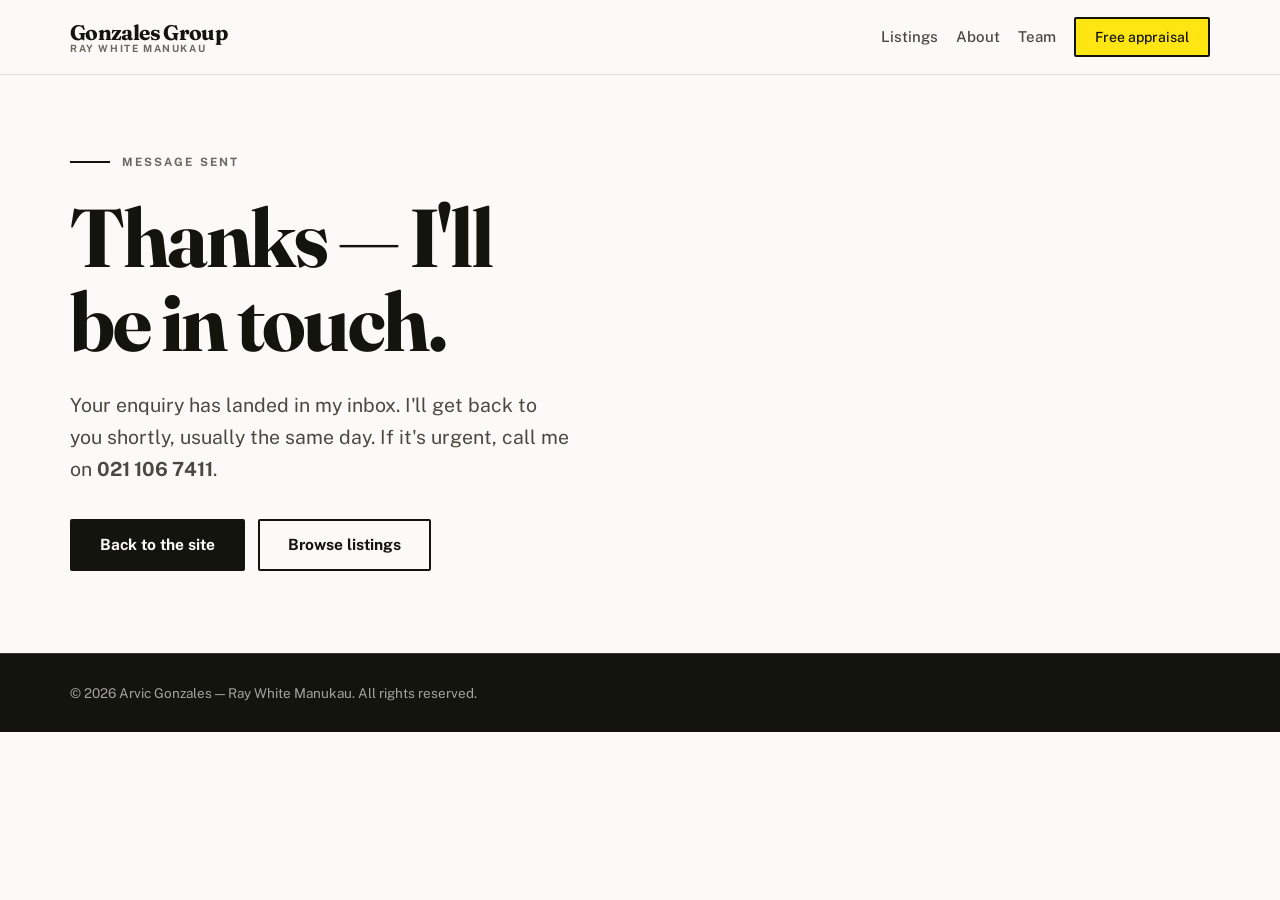
==== commit 44bbe83a: "Rebuild as Gonzales Group: Full Voice structure, Manukau Ink craft Fuses the two chosen concepts. St" ====
--- a/thanks.html
+++ b/thanks.html
@@ -7,14 +7,14 @@
 <meta name="robots" content="noindex">
 <link rel="preconnect" href="https://fonts.googleapis.com">
 <link rel="preconnect" href="https://fonts.gstatic.com" crossorigin>
-<link href="https://fonts.googleapis.com/css2?family=Bricolage+Grotesque:opsz,wght@12..96,700;12..96,800&family=Figtree:wght@400;500;600;700;800&display=swap" rel="stylesheet">
+<link href="https://fonts.googleapis.com/css2?family=Fraunces:opsz,wght@9..144,400;9..144,600;9..144,700&family=Public+Sans:wght@400;500;600;700&display=swap" rel="stylesheet">
 <link rel="stylesheet" href="styles.css">
 </head>
 <body>
 
 <header class="site-header">
   <div class="container header-inner">
-    <a href="index.html" class="logo">Arvic Gonzales<span>Ray White Manukau</span></a>
+    <a href="index.html" class="logo">Gonzales Group<span>Ray White Manukau</span></a>
     <nav class="main-nav">
       <a href="index.html#listings">Listings</a>
       <a href="index.html#about">About</a>
--- a/styles.css
+++ b/styles.css
@@ -1,14 +1,13 @@
 :root {
-  --ink: #121212;
-  --ink-soft: #3d3d3d;
-  --body: #52514e;
-  --muted: #8c8a85;
+  --paper: #fbfaf8;
+  --wash: #f2efe6;
+  --ink: #14140f;
+  --ink-2: #4a4941;
+  --mute: #6b6960;
+  --rule: #e0ddd3;
   --yellow: #ffe512;
-  --yellow-deep: #e6cd00;
-  --cream: #f7f4ec;
-  --line: #e2ded4;
-  --font-display: 'Bricolage Grotesque', 'Helvetica Neue', sans-serif;
-  --font-body: 'Figtree', system-ui, -apple-system, sans-serif;
+  --font-display: 'Fraunces', Georgia, 'Times New Roman', serif;
+  --font-body: 'Public Sans', system-ui, -apple-system, sans-serif;
 }
 
 * { box-sizing: border-box; margin: 0; padding: 0; }
@@ -17,14 +16,14 @@
 
 body {
   font-family: var(--font-body);
-  color: var(--body);
-  background: #fff;
+  background: var(--paper);
+  color: var(--ink-2);
+  font-size: 17px;
   line-height: 1.65;
-  font-size: 17px;
   -webkit-font-smoothing: antialiased;
 }
 
-a, button, .btn, .listing-card, .team-photo, .ig-post, .filter-btn {
+a, button, .btn, .listing-card, .team-photo, .ig-post, .filter-btn, .page-btn {
   transition: all 0.18s ease;
 }
 
@@ -41,8 +40,8 @@
 }
 .hp { display: none !important; }
 
-/* Scroll reveal (no-js safe: visible by default) */
-.reveal { opacity: 1; transform: none; transition: opacity 0.6s ease, transform 0.6s ease; }
+/* Scroll reveal — visible by default so the page still works without JS */
+.reveal { opacity: 1; transform: none; transition: opacity .6s ease, transform .6s ease; }
 .js-reveal-ready .reveal { opacity: 0; transform: translateY(16px); }
 .js-reveal-ready .reveal.is-visible { opacity: 1; transform: none; }
 
@@ -52,189 +51,191 @@
   *, *::before, *::after { transition: none !important; animation: none !important; }
 }
 
-.container { max-width: 1220px; margin: 0 auto; padding: 0 28px; }
-
-/* Typography */
+.container { max-width: 1200px; margin: 0 auto; padding: 0 30px; }
+
+/* Type */
 h1, h2, h3 {
   font-family: var(--font-display);
   color: var(--ink);
-  font-weight: 800;
-  line-height: 1.02;
+  font-weight: 700;
+  line-height: 1.03;
   letter-spacing: -0.03em;
-}
-h1 { font-size: clamp(44px, 7vw, 86px); }
-h2 { font-size: clamp(32px, 4.4vw, 54px); }
-h3 { font-size: 22px; letter-spacing: -0.02em; line-height: 1.15; }
-
-/* Signature: a label sitting on a yellow marker stripe */
+  text-wrap: balance;
+}
+h1 { font-size: clamp(44px, 6.6vw, 82px); }
+h2 { font-size: clamp(30px, 4vw, 50px); }
+h3 { font-size: 21px; line-height: 1.15; letter-spacing: -0.02em; }
+
+/* Manukau Ink signature: yellow highlighter under key words */
+.mark { background: linear-gradient(to top, var(--yellow) .36em, transparent .36em); }
+
 .label {
   display: inline-block;
   font-family: var(--font-body);
-  font-size: 12px;
-  font-weight: 800;
-  letter-spacing: 0.1em;
+  font-size: 11.5px;
+  font-weight: 700;
+  letter-spacing: .18em;
   text-transform: uppercase;
-  color: var(--ink);
-  background: linear-gradient(to top, var(--yellow) 0.62em, transparent 0.62em);
-  padding: 0 2px 2px;
-  margin-bottom: 20px;
-}
-.section-head { margin-bottom: 52px; max-width: 780px; }
-.section-sub { color: var(--body); margin-top: 18px; font-size: 18px; max-width: 620px; }
-.section-note { color: var(--muted); font-size: 13.5px; line-height: 1.6; margin-top: 28px; max-width: 740px; }
-.section-note a { color: var(--ink-soft); }
-
-/* Buttons — flat and squared off, no soft radius */
+  color: var(--mute);
+  margin-bottom: 16px;
+}
+.section-head { max-width: 760px; margin-bottom: 48px; }
+.section-sub { margin-top: 16px; font-size: 18px; max-width: 620px; }
+.section-note { color: var(--mute); font-size: 13.5px; line-height: 1.6; margin-top: 28px; max-width: 740px; }
+.section-note a { color: var(--ink-2); }
+
+/* Buttons */
 .btn {
   display: inline-block;
-  padding: 16px 30px;
+  padding: 15px 28px;
+  border: 2px solid var(--ink);
   border-radius: 2px;
   font-family: var(--font-body);
   font-weight: 700;
-  font-size: 16px;
+  font-size: 15.5px;
+  line-height: 1.15;
   text-decoration: none;
   cursor: pointer;
-  border: 2px solid var(--ink);
-  line-height: 1.15;
-}
-.btn-primary { background: var(--ink); color: #fff; }
-.btn-primary:hover { background: #000; transform: translateY(-2px); }
+}
+.btn-primary { background: var(--ink); color: var(--paper); }
+.btn-primary:hover { background: #000; }
 .btn-outline { background: transparent; color: var(--ink); }
-.btn-outline:hover { background: var(--ink); color: #fff; transform: translateY(-2px); }
+.btn-outline:hover { background: var(--ink); color: var(--paper); }
 .btn-outline-dark {
   display: inline-block;
   background: transparent;
   color: var(--ink);
   border: 2px solid var(--ink);
-  padding: 16px 30px;
+  padding: 15px 28px;
   border-radius: 2px;
+  font-family: var(--font-body);
+  font-weight: 700;
+  font-size: 15.5px;
   text-decoration: none;
-  font-weight: 700;
-  font-size: 16px;
   cursor: pointer;
-  font-family: var(--font-body);
-}
-.btn-outline-dark:hover { background: var(--ink); color: #fff; }
+}
+.btn-outline-dark:hover { background: var(--ink); color: var(--paper); }
 
 /* Header */
 .site-header {
   position: sticky;
   top: 0;
   z-index: 50;
-  background: var(--yellow);
-  border-bottom: 2px solid var(--ink);
-}
-.header-inner { display: flex; justify-content: space-between; align-items: center; height: 72px; gap: 24px; }
+  background: rgba(251,250,248,.94);
+  -webkit-backdrop-filter: saturate(180%) blur(12px);
+  backdrop-filter: saturate(180%) blur(12px);
+  border-bottom: 1px solid var(--rule);
+}
+.header-inner { display: flex; justify-content: space-between; align-items: center; height: 74px; gap: 22px; }
 .logo {
   font-family: var(--font-display);
   color: var(--ink);
-  font-weight: 800;
+  font-weight: 700;
   font-size: 21px;
   letter-spacing: -0.03em;
+  line-height: 1.05;
   text-decoration: none;
-  line-height: 1.05;
   white-space: nowrap;
 }
 .logo span {
   display: block;
   font-family: var(--font-body);
-  font-size: 10.5px;
-  font-weight: 700;
-  letter-spacing: 0.14em;
+  font-size: 10px;
+  font-weight: 700;
+  letter-spacing: .16em;
   text-transform: uppercase;
-  color: var(--ink-soft);
-}
-.main-nav { display: flex; gap: 22px; align-items: center; }
+  color: var(--mute);
+}
+.main-nav { display: flex; gap: 18px; align-items: center; }
 .main-nav a {
-  color: var(--ink);
+  color: var(--ink-2);
   text-decoration: none;
-  font-weight: 600;
+  font-weight: 500;
   font-size: 15px;
   white-space: nowrap;
-  border-bottom: 2px solid transparent;
-}
-.main-nav a:hover { border-bottom-color: var(--ink); }
-.main-nav a.btn {
-  padding: 11px 20px;
-  font-size: 14.5px;
-  border-bottom-width: 2px;
-}
-/* .main-nav a sets colour at higher specificity than .btn-primary,
-   so the button label must be restated here or it renders ink-on-ink */
-.main-nav a.btn-primary { color: #fff; }
-.main-nav a.btn-outline { color: var(--ink); }
-.main-nav a.btn-outline:hover { color: #fff; }
-.main-nav a.btn:hover { border-bottom-color: var(--ink); }
-
-/* Hero — the one bold moment */
-.hero {
+}
+.main-nav a:hover { color: var(--ink); }
+/* .main-nav a beats .btn-* on specificity, so button colours are restated here */
+.main-nav a.btn { padding: 10px 19px; font-size: 14px; background: var(--yellow); color: var(--ink); }
+.main-nav a.btn:hover { background: var(--ink); color: var(--yellow); }
+
+/* Hero — Full Voice structure on a Manukau Ink surface */
+.hero { padding: 78px 0 0; background: var(--paper); }
+.hero-grid { display: grid; grid-template-columns: 1.06fr .94fr; gap: 56px; align-items: end; }
+.hero-copy { padding-bottom: 82px; }
+.hero-kicker {
+  display: flex; align-items: center; gap: 12px;
+  font-size: 11.5px; font-weight: 700; letter-spacing: .18em;
+  text-transform: uppercase; color: var(--mute); margin-bottom: 24px;
+}
+.hero-kicker::before { content: ""; width: 40px; height: 2px; background: var(--ink); }
+.hero h1 { margin-bottom: 24px; }
+.hero-lead { font-size: 19.5px; max-width: 500px; margin-bottom: 34px; }
+.hero-actions { display: flex; gap: 13px; flex-wrap: wrap; }
+/* Portrait sits on an offset yellow block — Full Voice colour, kept contained */
+.hero-portrait { position: relative; align-self: end; width: 100%; max-width: 430px; margin-left: auto; }
+.hero-portrait::before {
+  content: "";
+  position: absolute;
+  left: 16px; right: -16px; top: 34px; bottom: 0;
   background: var(--yellow);
-  padding: 76px 0 0;
-  overflow: hidden;
-}
-.hero-grid {
-  display: grid;
-  grid-template-columns: 1.15fr 0.85fr;
-  gap: 48px;
-  align-items: end;
-}
-.hero-copy { padding-bottom: 84px; }
-.hero h1 { margin-bottom: 26px; }
-.hero-lead {
-  font-size: 20px;
-  line-height: 1.5;
-  color: var(--ink-soft);
-  max-width: 520px;
-  margin-bottom: 36px;
-  font-weight: 500;
-}
-.hero-actions { display: flex; gap: 14px; flex-wrap: wrap; }
-.hero-actions .btn-primary:hover { background: #000; }
-.hero-kicker {
-  display: flex;
-  align-items: center;
-  gap: 12px;
-  font-size: 12.5px;
-  font-weight: 800;
-  letter-spacing: 0.14em;
-  text-transform: uppercase;
-  color: var(--ink);
-  margin-bottom: 28px;
-}
-.hero-kicker::before {
-  content: "";
-  width: 42px;
-  height: 3px;
-  background: var(--ink);
-}
-.hero-portrait {
+}
+.hero-portrait img {
   position: relative;
-  align-self: end;
-  margin-bottom: -2px;
-}
-.hero-portrait img {
   display: block;
   width: 100%;
-  max-width: 430px;
-  margin-left: auto;
   border: 2px solid var(--ink);
   border-bottom: none;
-  border-radius: 2px 2px 0 0;
-}
-
-/* Section rhythm — colour blocks, not hairlines */
-section { padding: 96px 0; scroll-margin-top: 74px; }
-.band-cream { background: var(--cream); }
-.band-white { background: #fff; }
-.band-ink { background: var(--ink); color: rgba(255,255,255,0.72); }
-.band-ink h2, .band-ink h3 { color: #fff; }
-.band-ink .section-sub { color: rgba(255,255,255,0.72); }
-.band-ink .label { color: #fff; background: linear-gradient(to top, rgba(255,229,18,0.28) 0.62em, transparent 0.62em); }
+}
+
+/* Full Voice signature: a ticker of what he actually does */
+.ticker { background: var(--ink); color: var(--paper); overflow: hidden; padding: 13px 0; }
+.ticker-track {
+  display: flex; white-space: nowrap; width: max-content;
+  font-size: 12.5px; font-weight: 700; letter-spacing: .16em; text-transform: uppercase;
+  animation: ticker 38s linear infinite;
+}
+.ticker-track > span { display: flex; align-items: center; gap: 40px; padding-right: 40px; }
+.ticker-dot { width: 5px; height: 5px; border-radius: 50%; background: var(--yellow); display: inline-block; }
+@keyframes ticker { from { transform: translateX(0); } to { transform: translateX(-33.3333%); } }
+/* WCAG 2.2.2: moving content needs a way to stop it */
+.ticker:hover .ticker-track, .ticker:focus-within .ticker-track { animation-play-state: paused; }
+
+/* Manukau Ink signature: oversized outlined locale wordmark */
+.locale { overflow: hidden; border-bottom: 1px solid var(--rule); background: var(--paper); }
+.locale span {
+  display: block;
+  font-family: var(--font-display);
+  font-weight: 700;
+  font-size: clamp(56px, 15vw, 190px);
+  line-height: 1;
+  letter-spacing: -.05em;
+  color: transparent;
+  -webkit-text-stroke: 1px var(--rule);
+  padding: 24px 0 12px;
+  white-space: nowrap;
+}
+
+section { padding: 92px 0; scroll-margin-top: 76px; }
+.band-paper { background: var(--paper); }
+.band-wash { background: var(--wash); }
+.band-ink { background: var(--ink); color: rgba(251,250,248,.74); }
+.band-ink h2, .band-ink h3 { color: var(--paper); }
+.band-ink .label { color: rgba(251,250,248,.62); }
+.band-ink .section-sub { color: rgba(251,250,248,.74); }
+.band-ink :focus-visible { outline-color: var(--yellow); }
+.band-paper + .band-paper, .band-wash + .band-wash { border-top: 1px solid var(--rule); }
+
+/* Values — the Gonzales Group difference */
+.values-grid { display: grid; grid-template-columns: repeat(3, 1fr); gap: 40px; }
+.value { border-top: 3px solid var(--yellow); padding-top: 20px; }
+.value h3 { margin-bottom: 8px; }
+.value p { font-size: 15.5px; }
 
 /* Listings */
 .listing-grid { display: grid; grid-template-columns: repeat(3, 1fr); gap: 26px; }
 .listing-card {
-  background: #fff;
+  background: var(--paper);
   border: 2px solid var(--ink);
   border-radius: 2px;
   overflow: hidden;
@@ -243,235 +244,172 @@
 }
 .listing-card:hover { transform: translateY(-4px); box-shadow: 8px 8px 0 var(--yellow); }
 .listing-card.is-hidden { display: none; }
-.listing-img { display: block; height: 196px; position: relative; border-bottom: 2px solid var(--ink); }
-.placeholder-1 { background: linear-gradient(135deg, #d9d4c6, #bdb7a6); }
-.placeholder-2 { background: linear-gradient(135deg, #cfd2d4, #b0b4b7); }
-.placeholder-3 { background: linear-gradient(135deg, #ded7c4, #c2b9a1); }
+.listing-img { display: block; height: 190px; position: relative; border-bottom: 2px solid var(--ink); }
+.placeholder-1 { background: linear-gradient(150deg, #ded9cb, #c3bdab); }
+.placeholder-2 { background: linear-gradient(150deg, #d3d5d6, #b4b8ba); }
+.placeholder-3 { background: linear-gradient(150deg, #e0d9c8, #c0b8a4); }
 .tag {
-  position: absolute;
-  top: 0; left: 0;
+  position: absolute; top: 0; left: 0;
   background: var(--yellow);
   color: var(--ink);
-  font-size: 10.5px;
-  font-weight: 800;
-  letter-spacing: 0.1em;
-  text-transform: uppercase;
-  padding: 7px 12px;
+  font-size: 10.5px; font-weight: 700; letter-spacing: .12em; text-transform: uppercase;
+  padding: 6px 11px;
   border-right: 2px solid var(--ink);
   border-bottom: 2px solid var(--ink);
 }
 .listing-body { padding: 22px; display: flex; flex-direction: column; flex: 1; }
 .card-address {
   font-family: var(--font-display);
-  font-size: 20px;
-  font-weight: 800;
-  letter-spacing: -0.02em;
-  line-height: 1.15;
-  color: var(--ink);
-  margin-bottom: 6px;
-  overflow-wrap: break-word;
-}
-.card-suburb { color: var(--muted); font-size: 14px; margin-bottom: 16px; }
+  font-size: 20px; font-weight: 700; letter-spacing: -.02em; line-height: 1.16;
+  color: var(--ink); margin-bottom: 5px; overflow-wrap: break-word;
+}
+.card-suburb { font-size: 14px; color: var(--mute); margin-bottom: 15px; }
 .meta {
   display: flex; flex-wrap: wrap; gap: 14px;
-  list-style: none;
-  font-size: 13px;
-  font-weight: 600;
-  color: var(--ink-soft);
-  margin-bottom: 18px;
-  padding-top: 14px;
-  border-top: 1px solid var(--line);
+  list-style: none; font-size: 13px; font-weight: 600; color: var(--ink-2);
+  margin-bottom: 17px; padding-top: 13px; border-top: 1px solid var(--rule);
 }
 .view-link {
-  color: var(--ink);
-  font-weight: 800;
-  font-size: 14.5px;
-  text-decoration: none;
-  margin-top: auto;
-  border-bottom: 2px solid var(--yellow);
-  align-self: flex-start;
-  padding-bottom: 1px;
+  margin-top: auto; align-self: flex-start;
+  color: var(--ink); font-weight: 700; font-size: 14.5px; text-decoration: none;
+  border-bottom: 2px solid var(--yellow); padding-bottom: 1px;
 }
 .view-link:hover { border-bottom-color: var(--ink); }
 
-/* Pagination */
-.pagination { display: flex; justify-content: center; align-items: center; gap: 18px; margin-top: 48px; }
+/* Pagination + filters */
+.pagination { display: flex; justify-content: center; align-items: center; gap: 18px; margin-top: 46px; }
 .page-btn {
-  background: transparent;
-  border: 2px solid var(--ink);
-  border-radius: 2px;
-  color: var(--ink);
-  font-family: var(--font-body);
-  font-weight: 700;
-  font-size: 14.5px;
-  padding: 12px 22px;
-  cursor: pointer;
-}
-.page-btn:hover:not(:disabled) { background: var(--ink); color: #fff; }
-.page-btn:disabled { opacity: 0.3; cursor: not-allowed; }
-.page-indicator { font-size: 14.5px; font-weight: 600; color: var(--ink-soft); }
-.show-more-wrap { margin-top: 44px; }
-
-/* Filters */
-.office-filters { display: flex; align-items: center; flex-wrap: wrap; gap: 12px; margin-bottom: 16px; }
+  background: transparent; border: 2px solid var(--ink); border-radius: 2px; color: var(--ink);
+  font-family: var(--font-body); font-weight: 700; font-size: 14.5px; padding: 11px 22px; cursor: pointer;
+}
+.page-btn:hover:not(:disabled) { background: var(--ink); color: var(--paper); }
+.page-btn:disabled { opacity: .32; cursor: not-allowed; }
+.page-indicator { font-size: 14.5px; font-weight: 600; color: var(--ink-2); }
+.show-more-wrap { margin-top: 42px; }
+.office-filters { display: flex; align-items: center; flex-wrap: wrap; gap: 12px; margin-bottom: 15px; }
 #office-suburb-select {
-  padding: 12px 18px;
-  border: 2px solid var(--ink);
-  border-radius: 2px;
-  background: #fff;
-  font-family: var(--font-body);
-  font-size: 14.5px;
-  font-weight: 600;
-  color: var(--ink);
-  cursor: pointer;
-  min-width: 215px;
+  padding: 12px 18px; border: 2px solid var(--ink); border-radius: 2px; background: var(--paper);
+  font-family: var(--font-body); font-size: 14.5px; font-weight: 600; color: var(--ink);
+  cursor: pointer; min-width: 215px;
 }
 .status-pills { display: flex; gap: 8px; }
 .filter-btn {
-  background: #fff;
-  border: 2px solid var(--ink);
-  border-radius: 2px;
-  color: var(--ink);
-  font-family: var(--font-body);
-  font-weight: 700;
-  font-size: 14.5px;
-  padding: 12px 20px;
-  cursor: pointer;
-}
-.filter-btn:hover { background: var(--cream); }
+  background: var(--paper); border: 2px solid var(--ink); border-radius: 2px; color: var(--ink);
+  font-family: var(--font-body); font-weight: 700; font-size: 14.5px; padding: 11px 20px; cursor: pointer;
+}
+.filter-btn:hover { background: var(--wash); }
 .filter-btn.active { background: var(--yellow); }
-.results-count { color: var(--muted); font-size: 13.5px; margin-bottom: 34px; }
-.office-link-cta { margin-top: 36px; }
+.results-count { color: var(--mute); font-size: 13.5px; margin-bottom: 34px; }
+.office-link-cta { margin-top: 34px; }
 
 /* About */
-.about-inner { display: grid; grid-template-columns: 1fr 1.15fr; gap: 64px; align-items: center; }
+.about-inner { display: grid; grid-template-columns: .9fr 1.1fr; gap: 60px; align-items: center; }
 .about-photo {
-  border: 2px solid var(--ink);
-  border-radius: 2px;
-  overflow: hidden;
-  aspect-ratio: 1;
-  background: var(--cream);
-  box-shadow: 12px 12px 0 var(--yellow);
+  position: relative; aspect-ratio: 1; overflow: hidden;
+  border: 2px solid var(--ink); background: var(--wash);
+  box-shadow: 14px 14px 0 var(--yellow);
 }
 .about-photo img { width: 100%; height: 100%; object-fit: cover; display: block; }
 .about-text p { margin-bottom: 20px; }
-.contact-info { margin: 28px 0; }
+.contact-info { margin: 26px 0; }
 .contact-info p { margin-bottom: 8px; }
 .contact-info strong { color: var(--ink); font-weight: 700; }
 
-/* Services — numbered because they are a real sequence of what he offers */
-.services-grid { display: grid; grid-template-columns: repeat(4, 1fr); gap: 28px; }
-.service-card { border-top: 3px solid var(--ink); padding-top: 22px; }
-.service-card h3 { margin-bottom: 10px; }
+/* Services */
+.services-grid { display: grid; grid-template-columns: repeat(4, 1fr); gap: 30px; }
+.service-card { border-top: 3px solid var(--ink); padding-top: 20px; }
+.service-card h3 { margin-bottom: 9px; }
 .service-card p { font-size: 15.5px; }
 
 /* Reviews */
 .rating-highlight {
   font-family: var(--font-display);
-  font-size: clamp(56px, 9vw, 96px);
-  font-weight: 800;
-  letter-spacing: -0.04em;
-  line-height: 1;
-  color: var(--ink);
-  margin-bottom: 6px;
-}
-.rating-highlight span { color: var(--ink); }
-.review-grid { display: grid; grid-template-columns: repeat(3, 1fr); gap: 26px; }
+  font-size: clamp(56px, 8.6vw, 100px);
+  font-weight: 700; letter-spacing: -.045em; line-height: 1;
+  color: var(--ink); margin-bottom: 4px;
+}
+.review-grid { display: grid; grid-template-columns: repeat(3, 1fr); gap: 24px; }
 .review-card {
-  background: #fff;
-  border: 2px solid var(--ink);
-  border-radius: 2px;
-  padding: 28px;
-  display: flex;
-  flex-direction: column;
-}
-.review-stars { color: var(--ink); font-size: 14px; letter-spacing: 3px; margin-bottom: 16px; }
-.review-quote { font-size: 15.5px; line-height: 1.65; color: var(--ink-soft); margin-bottom: 22px; flex: 1; }
-.review-author { font-size: 13.5px; font-weight: 800; color: var(--ink); }
-.review-author span { font-weight: 500; color: var(--muted); }
-.reviews-cta { margin-top: 44px; }
+  background: var(--paper); border: 2px solid var(--ink); border-radius: 2px;
+  padding: 26px; display: flex; flex-direction: column;
+}
+.review-stars { color: var(--ink); font-size: 13.5px; letter-spacing: 3px; margin-bottom: 15px; }
+.review-quote { font-size: 15.5px; line-height: 1.65; margin-bottom: 20px; flex: 1; }
+.review-author { font-size: 13.5px; font-weight: 700; color: var(--ink); }
+.review-author span { font-weight: 400; color: var(--mute); }
+.reviews-cta { margin-top: 42px; }
 
 /* Team */
 .team-grid { display: grid; grid-template-columns: repeat(4, 1fr); gap: 24px; }
-.team-card { background: transparent; }
 .team-photo {
-  border: 2px solid var(--ink);
-  border-radius: 2px;
-  overflow: hidden;
-  aspect-ratio: 1;
-  background: var(--cream);
-  margin-bottom: 16px;
+  aspect-ratio: 1; overflow: hidden; margin-bottom: 15px;
+  border: 2px solid var(--ink); background: var(--wash);
 }
 .team-photo img { width: 100%; height: 100%; object-fit: cover; display: block; }
-.team-card:hover .team-photo { box-shadow: 8px 8px 0 var(--yellow); transform: translateY(-3px); }
+.team-card:hover .team-photo { transform: translateY(-3px); box-shadow: 8px 8px 0 var(--yellow); }
 .team-card h3 { font-size: 19px; margin-bottom: 3px; }
-.team-card p { font-size: 13.5px; color: var(--muted); line-height: 1.45; }
+.team-card p { font-size: 13.5px; color: var(--mute); line-height: 1.45; }
+.team-badge {
+  display: inline-block; margin-left: 7px; vertical-align: 2px;
+  font-family: var(--font-body); font-size: 9.5px; font-weight: 700;
+  letter-spacing: .12em; text-transform: uppercase;
+  background: var(--yellow); color: var(--ink); padding: 3px 7px;
+}
 
 /* Instagram */
-.instagram-grid { display: grid; grid-template-columns: repeat(4, 1fr); gap: 18px; margin-bottom: 36px; }
-.ig-post {
-  display: block;
-  aspect-ratio: 1;
-  border: 2px solid var(--ink);
-  border-radius: 2px;
-}
+.instagram-grid { display: grid; grid-template-columns: repeat(4, 1fr); gap: 18px; margin-bottom: 34px; }
+.ig-post { display: block; aspect-ratio: 1; border: 2px solid var(--ink); }
 .ig-post:hover { transform: translateY(-4px); box-shadow: 8px 8px 0 var(--yellow); }
 
 /* Contact */
-.contact-inner { display: grid; grid-template-columns: 1fr 1fr; gap: 64px; }
-.contact-text .lead { font-size: 19px; margin-bottom: 30px; color: rgba(255,255,255,0.8); }
+.contact-inner { display: grid; grid-template-columns: 1fr 1fr; gap: 60px; }
+.contact-text .lead { font-size: 19px; margin-bottom: 28px; }
 .contact-text p { margin-bottom: 10px; }
-.contact-text strong { color: #fff; font-weight: 700; }
-.contact-form { display: flex; flex-direction: column; gap: 14px; }
+.contact-text strong { color: var(--paper); font-weight: 700; }
+.contact-form { display: flex; flex-direction: column; gap: 13px; }
 .contact-form input, .contact-form textarea {
-  padding: 16px;
-  border: 2px solid rgba(255,255,255,0.25);
-  background: transparent;
-  color: #fff;
-  border-radius: 2px;
-  font-family: var(--font-body);
-  font-size: 16px;
-}
-.contact-form input::placeholder, .contact-form textarea::placeholder { color: rgba(255,255,255,0.45); }
+  padding: 15px; border: 2px solid rgba(251,250,248,.24); background: transparent;
+  color: var(--paper); border-radius: 2px; font-family: var(--font-body); font-size: 16px;
+}
+.contact-form input::placeholder, .contact-form textarea::placeholder { color: rgba(251,250,248,.46); }
 .contact-form input:focus, .contact-form textarea:focus { outline: none; border-color: var(--yellow); }
 .contact-form button {
-  align-self: flex-start;
-  margin-top: 6px;
-  background: var(--yellow);
-  color: var(--ink);
-  border-color: var(--yellow);
-}
-.contact-form button:hover { background: #fff; border-color: #fff; }
-.band-ink :focus-visible { outline-color: var(--yellow); }
+  align-self: flex-start; margin-top: 5px;
+  background: var(--yellow); color: var(--ink); border-color: var(--yellow);
+}
+.contact-form button:hover { background: var(--paper); border-color: var(--paper); }
 
 /* Footer */
 .site-footer {
-  background: var(--ink);
-  color: rgba(255,255,255,0.62);
-  padding: 30px 0;
-  font-size: 13.5px;
-  border-top: 1px solid rgba(255,255,255,0.12);
-}
-
+  background: var(--ink); color: rgba(251,250,248,.62);
+  padding: 28px 0; font-size: 13.5px;
+  border-top: 1px solid rgba(251,250,248,.14);
+}
+
+@media (max-width: 1120px) {
+  /* Collapse the links before they can overflow the header */
+  .main-nav a:not(.btn) { display: none; }
+}
 @media (max-width: 1000px) {
   .team-grid { grid-template-columns: repeat(3, 1fr); }
-  .services-grid { grid-template-columns: repeat(2, 1fr); }
+  .services-grid, .values-grid { grid-template-columns: repeat(2, 1fr); }
 }
 @media (max-width: 880px) {
   .container { padding: 0 22px; }
-  section { padding: 68px 0; }
+  section { padding: 64px 0; }
   .main-nav a:not(.btn) { display: none; }
-  .hero { padding-top: 56px; }
-  .hero-grid { grid-template-columns: 1fr; gap: 0; }
-  .hero-copy { padding-bottom: 44px; }
-  .hero-portrait { max-width: 340px; margin: 0 auto; }
-  .hero-portrait img { margin: 0 auto; }
+  .hero { padding-top: 54px; }
+  .hero-grid { grid-template-columns: 1fr; gap: 44px; }
+  .hero-copy { padding-bottom: 0; }
+  .hero-portrait { max-width: 340px; margin: 0 auto; width: 100%; }
+  .hero-portrait::before { left: 12px; right: -12px; top: 26px; }
   .about-inner, .contact-inner { grid-template-columns: 1fr; gap: 40px; }
-  .about-photo { max-width: 400px; box-shadow: 8px 8px 0 var(--yellow); }
+  .about-photo { max-width: 400px; box-shadow: 10px 10px 0 var(--yellow); }
   .listing-grid, .review-grid, .instagram-grid { grid-template-columns: 1fr 1fr; }
   .team-grid { grid-template-columns: repeat(2, 1fr); }
 }
 @media (max-width: 560px) {
-  .listing-grid, .review-grid, .instagram-grid, .team-grid, .services-grid { grid-template-columns: 1fr; }
+  .listing-grid, .review-grid, .instagram-grid, .team-grid,
+  .services-grid, .values-grid { grid-template-columns: 1fr; }
   .hero-actions .btn { width: 100%; text-align: center; }
 }
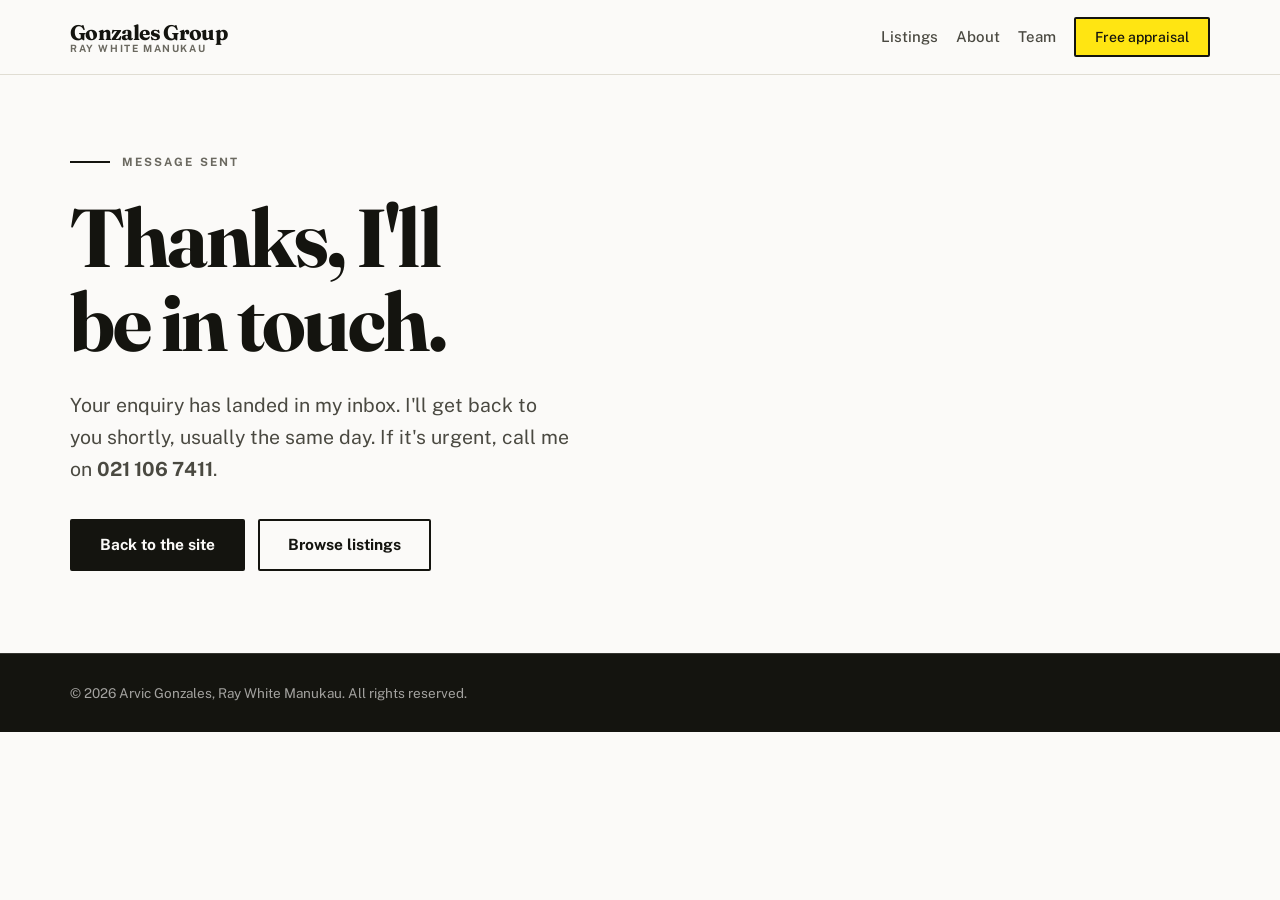
==== commit a88e4b09: "Add mobile menu and favicon, rewrite copy to lead with service Copy: - Hero headline is now "Your mo" ====
--- a/thanks.html
+++ b/thanks.html
@@ -8,6 +8,10 @@
 <link rel="preconnect" href="https://fonts.googleapis.com">
 <link rel="preconnect" href="https://fonts.gstatic.com" crossorigin>
 <link href="https://fonts.googleapis.com/css2?family=Fraunces:opsz,wght@9..144,400;9..144,600;9..144,700&family=Public+Sans:wght@400;500;600;700&display=swap" rel="stylesheet">
+<link rel="icon" href="img/favicon.svg" type="image/svg+xml">
+<link rel="icon" href="img/favicon-32.png" sizes="32x32">
+<link rel="apple-touch-icon" href="img/apple-touch-icon.png">
+<meta name="theme-color" content="#ffe512">
 <link rel="stylesheet" href="styles.css">
 </head>
 <body>
@@ -15,7 +19,11 @@
 <header class="site-header">
   <div class="container header-inner">
     <a href="index.html" class="logo">Gonzales Group<span>Ray White Manukau</span></a>
-    <nav class="main-nav">
+    <button class="nav-toggle" type="button" aria-expanded="false" aria-controls="site-nav">
+      <span class="nav-toggle-bars" aria-hidden="true"></span>
+      <span class="sr-only">Menu</span>
+    </button>
+    <nav class="main-nav" id="site-nav">
       <a href="index.html#listings">Listings</a>
       <a href="index.html#about">About</a>
       <a href="index.html#team">Team</a>
@@ -28,7 +36,7 @@
   <div class="container hero-grid">
     <div class="hero-copy">
       <p class="hero-kicker">Message sent</p>
-      <h1>Thanks &mdash; I'll be in touch.</h1>
+      <h1>Thanks, I'll be in touch.</h1>
       <p class="hero-lead">Your enquiry has landed in my inbox. I'll get back to you shortly, usually the same day. If it's urgent, call me on <strong>021 106 7411</strong>.</p>
       <div class="hero-actions">
         <a href="index.html" class="btn btn-primary">Back to the site</a>
@@ -40,9 +48,15 @@
 
 <footer class="site-footer">
   <div class="container">
-    <p>&copy; 2026 Arvic Gonzales &mdash; Ray White Manukau. All rights reserved.</p>
+    <p>&copy; 2026 Arvic Gonzales, Ray White Manukau. All rights reserved.</p>
   </div>
 </footer>
 
+
+<!-- Cloudflare Web Analytics — cookieless, so the site needs no consent banner.
+     Paste the site token from the Cloudflare dashboard in place of TOKEN and
+     uncomment. Left commented so the page never loads a broken script. -->
+<!-- <script defer src="https://static.cloudflareinsights.com/beacon.min.js" data-cf-beacon='{"token": "TOKEN"}'></script> -->
+<script src="script.js"></script>
 </body>
 </html>
--- a/styles.css
+++ b/styles.css
@@ -5,6 +5,7 @@
   --ink-2: #4a4941;
   --mute: #6b6960;
   --rule: #e0ddd3;
+  --wordmark-stroke: #b3ac9a;
   --yellow: #ffe512;
   --font-display: 'Fraunces', Georgia, 'Times New Roman', serif;
   --font-body: 'Public Sans', system-ui, -apple-system, sans-serif;
@@ -126,7 +127,7 @@
   backdrop-filter: saturate(180%) blur(12px);
   border-bottom: 1px solid var(--rule);
 }
-.header-inner { display: flex; justify-content: space-between; align-items: center; height: 74px; gap: 22px; }
+.header-inner { display: flex; justify-content: space-between; align-items: center; height: 74px; gap: 22px; position: relative; }
 .logo {
   font-family: var(--font-display);
   color: var(--ink);
@@ -158,6 +159,33 @@
 /* .main-nav a beats .btn-* on specificity, so button colours are restated here */
 .main-nav a.btn { padding: 10px 19px; font-size: 14px; background: var(--yellow); color: var(--ink); }
 .main-nav a.btn:hover { background: var(--ink); color: var(--yellow); }
+
+
+/* Mobile menu button — hidden until the nav links collapse */
+.nav-toggle {
+  display: none;
+  width: 46px; height: 46px;
+  align-items: center; justify-content: center;
+  background: transparent;
+  border: 2px solid var(--ink);
+  border-radius: 2px;
+  cursor: pointer;
+  padding: 0;
+  flex: 0 0 auto;
+}
+.nav-toggle-bars, .nav-toggle-bars::before, .nav-toggle-bars::after {
+  content: "";
+  display: block;
+  width: 20px; height: 2px;
+  background: var(--ink);
+  transition: transform .2s ease, opacity .2s ease;
+}
+.nav-toggle-bars { position: relative; }
+.nav-toggle-bars::before { position: absolute; top: -6px; }
+.nav-toggle-bars::after  { position: absolute; top: 6px; }
+.nav-toggle[aria-expanded="true"] .nav-toggle-bars { background: transparent; }
+.nav-toggle[aria-expanded="true"] .nav-toggle-bars::before { transform: translateY(6px) rotate(45deg); }
+.nav-toggle[aria-expanded="true"] .nav-toggle-bars::after  { transform: translateY(-6px) rotate(-45deg); }
 
 /* Hero — Full Voice structure on a Manukau Ink surface */
 .hero { padding: 78px 0 0; background: var(--paper); }
@@ -184,6 +212,8 @@
   position: relative;
   display: block;
   width: 100%;
+  /* The <img> carries height="700"; without this the CSS width squashes it. */
+  height: auto;
   border: 2px solid var(--ink);
   border-bottom: none;
 }
@@ -211,7 +241,7 @@
   line-height: 1;
   letter-spacing: -.05em;
   color: transparent;
-  -webkit-text-stroke: 1px var(--rule);
+  -webkit-text-stroke: 2px var(--wordmark-stroke);
   padding: 24px 0 12px;
   white-space: nowrap;
 }
@@ -244,7 +274,10 @@
 }
 .listing-card:hover { transform: translateY(-4px); box-shadow: 8px 8px 0 var(--yellow); }
 .listing-card.is-hidden { display: none; }
-.listing-img { display: block; height: 190px; position: relative; border-bottom: 2px solid var(--ink); }
+.listing-img { display: block; height: 190px; position: relative; border-bottom: 2px solid var(--ink); overflow: hidden; background: var(--wash); }
+.listing-img img { width: 100%; height: 100%; object-fit: cover; display: block; }
+.listing-card:hover .listing-img img { transform: scale(1.03); }
+.listing-img img { transition: transform .35s ease; }
 .placeholder-1 { background: linear-gradient(150deg, #ded9cb, #c3bdab); }
 .placeholder-2 { background: linear-gradient(150deg, #d3d5d6, #b4b8ba); }
 .placeholder-3 { background: linear-gradient(150deg, #e0d9c8, #c0b8a4); }
@@ -257,6 +290,12 @@
   border-right: 2px solid var(--ink);
   border-bottom: 2px solid var(--ink);
 }
+/* Arvic's own listings carry a second tag on the opposite corner */
+.tag-mine {
+  left: auto; right: 0;
+  background: var(--ink); color: var(--paper);
+  border-right: none; border-left: 2px solid var(--ink);
+}
 .listing-body { padding: 22px; display: flex; flex-direction: column; flex: 1; }
 .card-address {
   font-family: var(--font-display);
@@ -312,8 +351,17 @@
 .about-photo img { width: 100%; height: 100%; object-fit: cover; display: block; }
 .about-text p { margin-bottom: 20px; }
 .contact-info { margin: 26px 0; }
-.contact-info p { margin-bottom: 8px; }
+.contact-info p { margin-bottom: 2px; }
 .contact-info strong { color: var(--ink); font-weight: 700; }
+/* Tapping a number should look tappable */
+.contact-link {
+  color: inherit; text-decoration: none;
+  border-bottom: 2px solid var(--yellow);
+  display: inline-block; padding: 7px 0;   /* comfortable thumb target */
+}
+.contact-link:hover { border-bottom-color: currentColor; }
+.band-ink .contact-link { color: var(--paper); border-bottom-color: rgba(255,229,18,.6); }
+.band-ink .contact-link:hover { border-bottom-color: var(--yellow); }
 
 /* Services */
 .services-grid { display: grid; grid-template-columns: repeat(4, 1fr); gap: 30px; }
@@ -358,13 +406,15 @@
 
 /* Instagram */
 .instagram-grid { display: grid; grid-template-columns: repeat(4, 1fr); gap: 18px; margin-bottom: 34px; }
-.ig-post { display: block; aspect-ratio: 1; border: 2px solid var(--ink); }
+.ig-post { display: block; aspect-ratio: 1; border: 2px solid var(--ink); overflow: hidden; background: var(--wash); }
+.ig-post img { width: 100%; height: 100%; object-fit: cover; display: block; transition: transform .35s ease; }
+.ig-post:hover img { transform: scale(1.04); }
 .ig-post:hover { transform: translateY(-4px); box-shadow: 8px 8px 0 var(--yellow); }
 
 /* Contact */
 .contact-inner { display: grid; grid-template-columns: 1fr 1fr; gap: 60px; }
 .contact-text .lead { font-size: 19px; margin-bottom: 28px; }
-.contact-text p { margin-bottom: 10px; }
+.contact-text p { margin-bottom: 4px; }
 .contact-text strong { color: var(--paper); font-weight: 700; }
 .contact-form { display: flex; flex-direction: column; gap: 13px; }
 .contact-form input, .contact-form textarea {
@@ -387,8 +437,39 @@
 }
 
 @media (max-width: 1120px) {
-  /* Collapse the links before they can overflow the header */
-  .main-nav a:not(.btn) { display: none; }
+  .nav-toggle { display: flex; }
+  /* Links move into a panel under the header instead of vanishing */
+  .main-nav {
+    position: absolute;
+    top: 100%; left: 0; right: 0;
+    flex-direction: column;
+    align-items: stretch;
+    gap: 0;
+    background: var(--paper);
+    border-bottom: 2px solid var(--ink);
+    padding: 8px 30px 20px;
+    display: none;
+  }
+  .main-nav.is-open { display: flex; }
+  /* Short screens (landscape phones) must still reach the CTA */
+  .main-nav {
+    max-height: calc(100dvh - 74px);
+    overflow-y: auto;
+    -webkit-overflow-scrolling: touch;
+  }
+  /* :not(.btn) so this never strips the yellow button's own border */
+  .main-nav a:not(.btn) {
+    padding: 14px 0;
+    font-size: 17px;
+    border-bottom: 1px solid var(--rule);
+  }
+  .main-nav a:not(.btn):last-of-type { border-bottom: none; }
+  .main-nav a.btn {
+    margin-top: 16px;
+    text-align: center;
+    padding: 15px 20px;
+    font-size: 15.5px;
+  }
 }
 @media (max-width: 1000px) {
   .team-grid { grid-template-columns: repeat(3, 1fr); }
@@ -397,7 +478,7 @@
 @media (max-width: 880px) {
   .container { padding: 0 22px; }
   section { padding: 64px 0; }
-  .main-nav a:not(.btn) { display: none; }
+  .main-nav { padding-left: 22px; padding-right: 22px; }
   .hero { padding-top: 54px; }
   .hero-grid { grid-template-columns: 1fr; gap: 44px; }
   .hero-copy { padding-bottom: 0; }
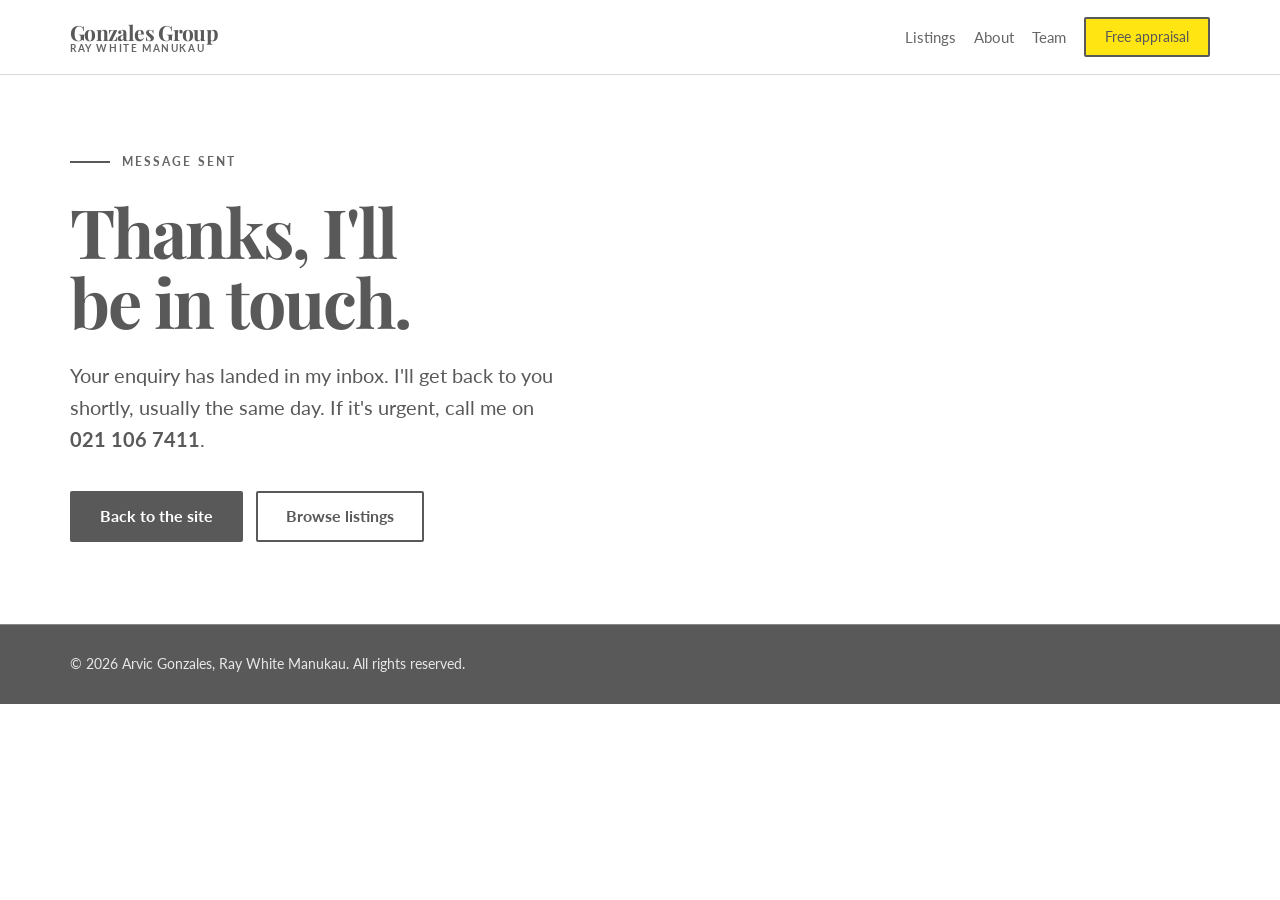
==== commit 70449d38: "Apply Ray White brand standards from Brand in Brief (Jan 2020) Palette now matches the guide exactly" ====
--- a/thanks.html
+++ b/thanks.html
@@ -7,7 +7,7 @@
 <meta name="robots" content="noindex">
 <link rel="preconnect" href="https://fonts.googleapis.com">
 <link rel="preconnect" href="https://fonts.gstatic.com" crossorigin>
-<link href="https://fonts.googleapis.com/css2?family=Fraunces:opsz,wght@9..144,400;9..144,600;9..144,700&family=Public+Sans:wght@400;500;600;700&display=swap" rel="stylesheet">
+<link href="https://fonts.googleapis.com/css2?family=Lato:wght@300;400;700;900&family=Playfair+Display:wght@400;700&display=swap" rel="stylesheet">
 <link rel="icon" href="img/favicon.svg" type="image/svg+xml">
 <link rel="icon" href="img/favicon-32.png" sizes="32x32">
 <link rel="apple-touch-icon" href="img/apple-touch-icon.png">
--- a/styles.css
+++ b/styles.css
@@ -1,14 +1,22 @@
+/* Ray White brand palette — Brand in Brief, Jan 2020, p.8
+   White #FFFFFF · Light Grey #ebebec (PMS Cool Grey 2)
+   Yellow #FFE512 (PMS 108) · Dark Grey #595959 (PMS 425)
+   The guide warns against overusing dark grey: "keep things light,
+   fresh and uncluttered", so it is reserved for type and fine rules. */
 :root {
-  --paper: #fbfaf8;
-  --wash: #f2efe6;
-  --ink: #14140f;
-  --ink-2: #4a4941;
-  --mute: #6b6960;
-  --rule: #e0ddd3;
-  --wordmark-stroke: #b3ac9a;
+  --paper: #ffffff;
+  --wash: #ebebec;
+  --ink: #595959;
+  --ink-2: #595959;
+  --mute: #666666;
+  --rule: #d8d8da;
+  --rule-strong: #cfcfd1;
+  --wordmark-stroke: #b8b8ba;
   --yellow: #ffe512;
-  --font-display: 'Fraunces', Georgia, 'Times New Roman', serif;
-  --font-body: 'Public Sans', system-ui, -apple-system, sans-serif;
+  /* Brand fonts (p.9): Lato for everything, Playfair Display for major
+     headings only, used sparingly and never for body copy. */
+  --font-display: 'Playfair Display', Georgia, 'Times New Roman', serif;
+  --font-body: 'Lato', system-ui, -apple-system, sans-serif;
 }
 
 * { box-sizing: border-box; margin: 0; padding: 0; }
@@ -55,7 +63,7 @@
 .container { max-width: 1200px; margin: 0 auto; padding: 0 30px; }
 
 /* Type */
-h1, h2, h3 {
+h1, h2 {
   font-family: var(--font-display);
   color: var(--ink);
   font-weight: 700;
@@ -63,9 +71,16 @@
   letter-spacing: -0.03em;
   text-wrap: balance;
 }
-h1 { font-size: clamp(44px, 6.6vw, 82px); }
-h2 { font-size: clamp(30px, 4vw, 50px); }
-h3 { font-size: 21px; line-height: 1.15; letter-spacing: -0.02em; }
+h1 { font-size: clamp(40px, 5.6vw, 68px); }
+h2 { font-size: clamp(28px, 3.6vw, 44px); }
+/* p.9: Playfair for major headings only; sub-headings use Lato SemiBold */
+h3 {
+  font-family: var(--font-body);
+  font-weight: 700;
+  font-size: 20px;
+  line-height: 1.25;
+  letter-spacing: 0;
+}
 
 /* Manukau Ink signature: yellow highlighter under key words */
 .mark { background: linear-gradient(to top, var(--yellow) .36em, transparent .36em); }
@@ -99,7 +114,7 @@
   cursor: pointer;
 }
 .btn-primary { background: var(--ink); color: var(--paper); }
-.btn-primary:hover { background: #000; }
+.btn-primary:hover { background: #3f3f3f; }
 .btn-outline { background: transparent; color: var(--ink); }
 .btn-outline:hover { background: var(--ink); color: var(--paper); }
 .btn-outline-dark {
@@ -122,7 +137,7 @@
   position: sticky;
   top: 0;
   z-index: 50;
-  background: rgba(251,250,248,.94);
+  background: rgba(255,255,255,.94);
   -webkit-backdrop-filter: saturate(180%) blur(12px);
   backdrop-filter: saturate(180%) blur(12px);
   border-bottom: 1px solid var(--rule);
@@ -149,9 +164,9 @@
 }
 .main-nav { display: flex; gap: 18px; align-items: center; }
 .main-nav a {
-  color: var(--ink-2);
+  color: var(--mute);
   text-decoration: none;
-  font-weight: 500;
+  font-weight: 400;
   font-size: 15px;
   white-space: nowrap;
 }
@@ -214,7 +229,7 @@
   width: 100%;
   /* The <img> carries height="700"; without this the CSS width squashes it. */
   height: auto;
-  border: 2px solid var(--ink);
+  border: 1px solid var(--rule-strong);
   border-bottom: none;
 }
 
@@ -249,16 +264,16 @@
 section { padding: 92px 0; scroll-margin-top: 76px; }
 .band-paper { background: var(--paper); }
 .band-wash { background: var(--wash); }
-.band-ink { background: var(--ink); color: rgba(251,250,248,.74); }
+.band-ink { background: var(--ink); color: rgba(255,255,255,.92); }
 .band-ink h2, .band-ink h3 { color: var(--paper); }
-.band-ink .label { color: rgba(251,250,248,.62); }
-.band-ink .section-sub { color: rgba(251,250,248,.74); }
+.band-ink .label { color: rgba(255,255,255,.86); }
+.band-ink .section-sub { color: rgba(255,255,255,.92); }
 .band-ink :focus-visible { outline-color: var(--yellow); }
 .band-paper + .band-paper, .band-wash + .band-wash { border-top: 1px solid var(--rule); }
 
 /* Values — the Gonzales Group difference */
 .values-grid { display: grid; grid-template-columns: repeat(3, 1fr); gap: 40px; }
-.value { border-top: 3px solid var(--yellow); padding-top: 20px; }
+.value { border-top: 3px solid var(--ink); padding-top: 20px; }
 .value h3 { margin-bottom: 8px; }
 .value p { font-size: 15.5px; }
 
@@ -266,7 +281,7 @@
 .listing-grid { display: grid; grid-template-columns: repeat(3, 1fr); gap: 26px; }
 .listing-card {
   background: var(--paper);
-  border: 2px solid var(--ink);
+  border: 1px solid var(--rule-strong);
   border-radius: 2px;
   overflow: hidden;
   display: flex;
@@ -274,7 +289,7 @@
 }
 .listing-card:hover { transform: translateY(-4px); box-shadow: 8px 8px 0 var(--yellow); }
 .listing-card.is-hidden { display: none; }
-.listing-img { display: block; height: 190px; position: relative; border-bottom: 2px solid var(--ink); overflow: hidden; background: var(--wash); }
+.listing-img { display: block; height: 190px; position: relative; border-bottom: 1px solid var(--rule-strong); overflow: hidden; background: var(--wash); }
 .listing-img img { width: 100%; height: 100%; object-fit: cover; display: block; }
 .listing-card:hover .listing-img img { transform: scale(1.03); }
 .listing-img img { transition: transform .35s ease; }
@@ -287,8 +302,8 @@
   color: var(--ink);
   font-size: 10.5px; font-weight: 700; letter-spacing: .12em; text-transform: uppercase;
   padding: 6px 11px;
-  border-right: 2px solid var(--ink);
-  border-bottom: 2px solid var(--ink);
+  border-right: 1px solid var(--rule-strong);
+  border-bottom: 1px solid var(--rule-strong);
 }
 /* Arvic's own listings carry a second tag on the opposite corner */
 .tag-mine {
@@ -305,7 +320,7 @@
 .card-suburb { font-size: 14px; color: var(--mute); margin-bottom: 15px; }
 .meta {
   display: flex; flex-wrap: wrap; gap: 14px;
-  list-style: none; font-size: 13px; font-weight: 600; color: var(--ink-2);
+  list-style: none; font-size: 13px; font-weight: 700; color: var(--ink-2);
   margin-bottom: 17px; padding-top: 13px; border-top: 1px solid var(--rule);
 }
 .view-link {
@@ -323,12 +338,12 @@
 }
 .page-btn:hover:not(:disabled) { background: var(--ink); color: var(--paper); }
 .page-btn:disabled { opacity: .32; cursor: not-allowed; }
-.page-indicator { font-size: 14.5px; font-weight: 600; color: var(--ink-2); }
+.page-indicator { font-size: 14.5px; font-weight: 700; color: var(--ink-2); }
 .show-more-wrap { margin-top: 42px; }
 .office-filters { display: flex; align-items: center; flex-wrap: wrap; gap: 12px; margin-bottom: 15px; }
 #office-suburb-select {
   padding: 12px 18px; border: 2px solid var(--ink); border-radius: 2px; background: var(--paper);
-  font-family: var(--font-body); font-size: 14.5px; font-weight: 600; color: var(--ink);
+  font-family: var(--font-body); font-size: 14.5px; font-weight: 700; color: var(--ink);
   cursor: pointer; min-width: 215px;
 }
 .status-pills { display: flex; gap: 8px; }
@@ -345,7 +360,7 @@
 .about-inner { display: grid; grid-template-columns: .9fr 1.1fr; gap: 60px; align-items: center; }
 .about-photo {
   position: relative; aspect-ratio: 1; overflow: hidden;
-  border: 2px solid var(--ink); background: var(--wash);
+  border: 1px solid var(--rule-strong); background: var(--wash);
   box-shadow: 14px 14px 0 var(--yellow);
 }
 .about-photo img { width: 100%; height: 100%; object-fit: cover; display: block; }
@@ -378,7 +393,7 @@
 }
 .review-grid { display: grid; grid-template-columns: repeat(3, 1fr); gap: 24px; }
 .review-card {
-  background: var(--paper); border: 2px solid var(--ink); border-radius: 2px;
+  background: var(--paper); border: 1px solid var(--rule-strong); border-radius: 2px;
   padding: 26px; display: flex; flex-direction: column;
 }
 .review-stars { color: var(--ink); font-size: 13.5px; letter-spacing: 3px; margin-bottom: 15px; }
@@ -391,7 +406,7 @@
 .team-grid { display: grid; grid-template-columns: repeat(4, 1fr); gap: 24px; }
 .team-photo {
   aspect-ratio: 1; overflow: hidden; margin-bottom: 15px;
-  border: 2px solid var(--ink); background: var(--wash);
+  border: 1px solid var(--rule-strong); background: var(--wash);
 }
 .team-photo img { width: 100%; height: 100%; object-fit: cover; display: block; }
 .team-card:hover .team-photo { transform: translateY(-3px); box-shadow: 8px 8px 0 var(--yellow); }
@@ -406,7 +421,7 @@
 
 /* Instagram */
 .instagram-grid { display: grid; grid-template-columns: repeat(4, 1fr); gap: 18px; margin-bottom: 34px; }
-.ig-post { display: block; aspect-ratio: 1; border: 2px solid var(--ink); overflow: hidden; background: var(--wash); }
+.ig-post { display: block; aspect-ratio: 1; border: 1px solid var(--rule-strong); overflow: hidden; background: var(--wash); }
 .ig-post img { width: 100%; height: 100%; object-fit: cover; display: block; transition: transform .35s ease; }
 .ig-post:hover img { transform: scale(1.04); }
 .ig-post:hover { transform: translateY(-4px); box-shadow: 8px 8px 0 var(--yellow); }
@@ -418,10 +433,10 @@
 .contact-text strong { color: var(--paper); font-weight: 700; }
 .contact-form { display: flex; flex-direction: column; gap: 13px; }
 .contact-form input, .contact-form textarea {
-  padding: 15px; border: 2px solid rgba(251,250,248,.24); background: transparent;
+  padding: 15px; border: 2px solid rgba(255,255,255,.55); background: transparent;
   color: var(--paper); border-radius: 2px; font-family: var(--font-body); font-size: 16px;
 }
-.contact-form input::placeholder, .contact-form textarea::placeholder { color: rgba(251,250,248,.46); }
+.contact-form input::placeholder, .contact-form textarea::placeholder { color: rgba(255,255,255,.78); }
 .contact-form input:focus, .contact-form textarea:focus { outline: none; border-color: var(--yellow); }
 .contact-form button {
   align-self: flex-start; margin-top: 5px;
@@ -431,9 +446,9 @@
 
 /* Footer */
 .site-footer {
-  background: var(--ink); color: rgba(251,250,248,.62);
+  background: var(--ink); color: rgba(255,255,255,.86);
   padding: 28px 0; font-size: 13.5px;
-  border-top: 1px solid rgba(251,250,248,.14);
+  border-top: 1px solid rgba(255,255,255,.28);
 }
 
 @media (max-width: 1120px) {
